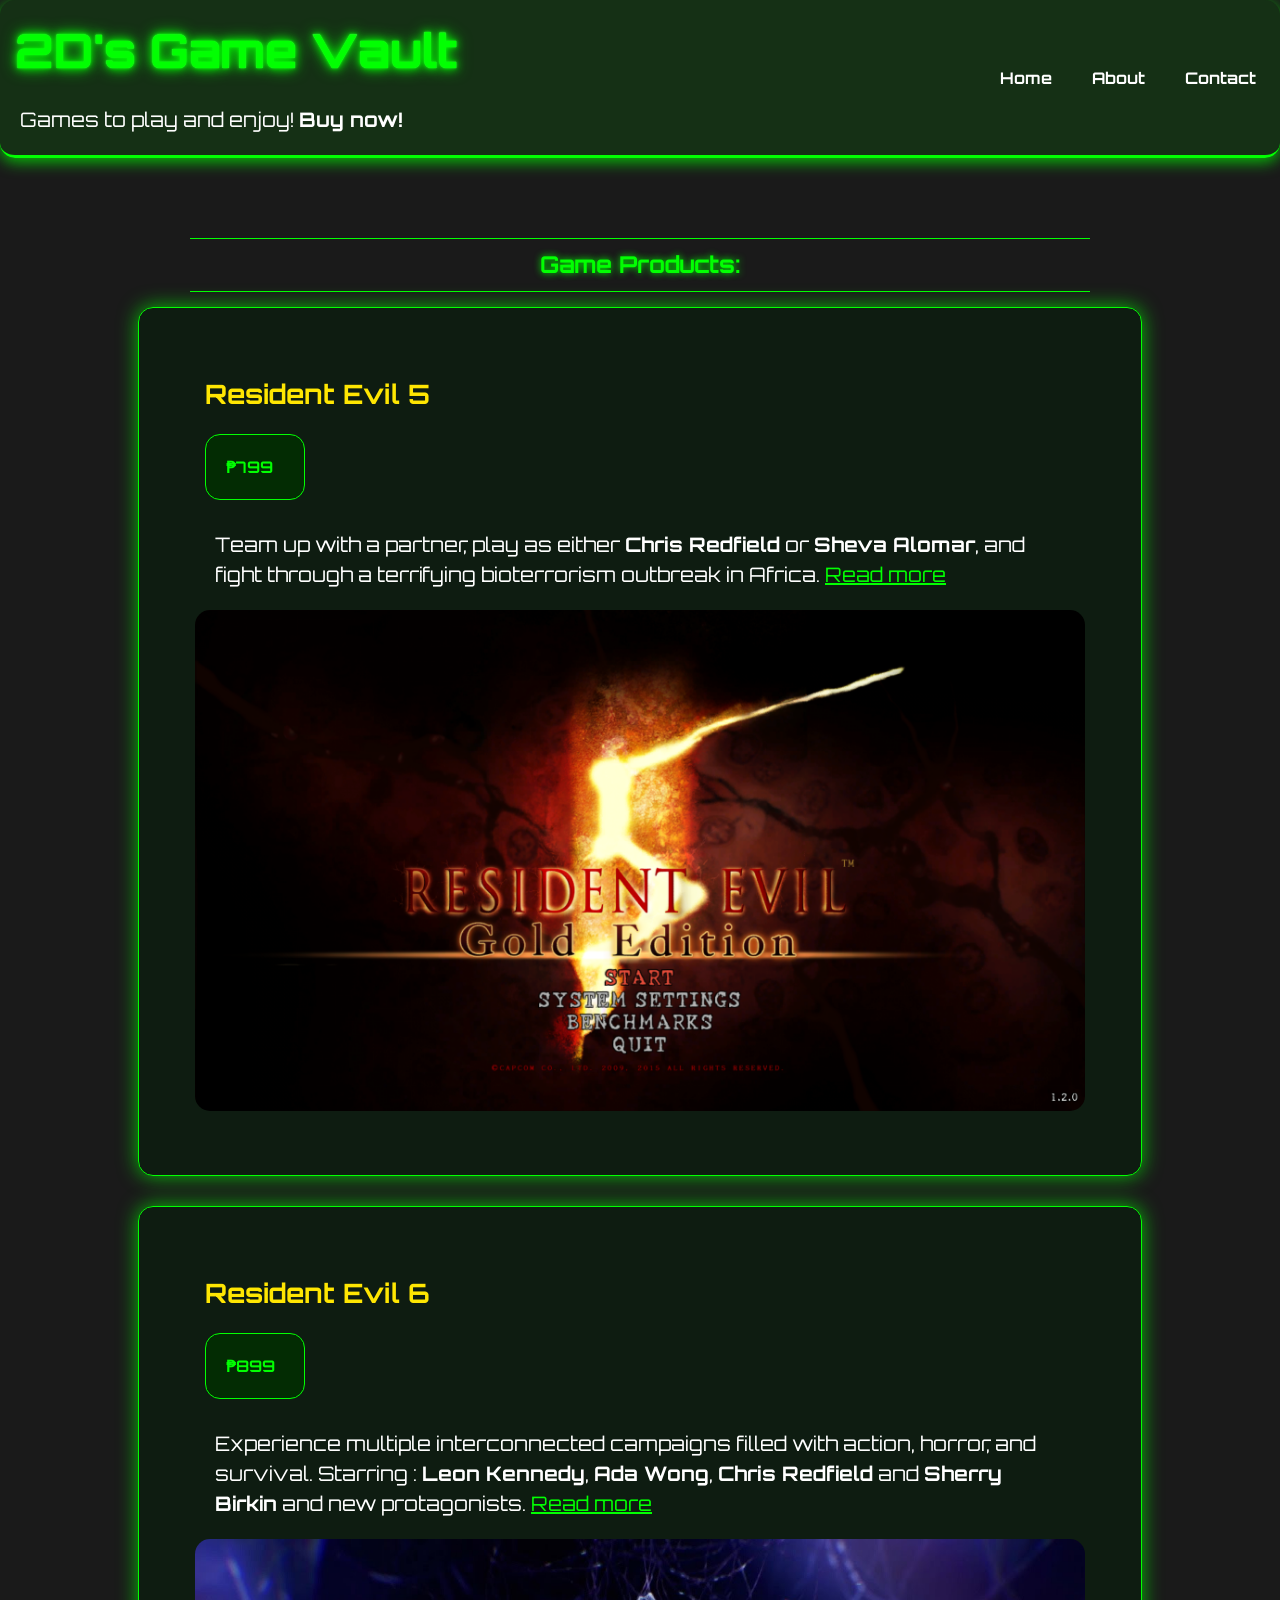
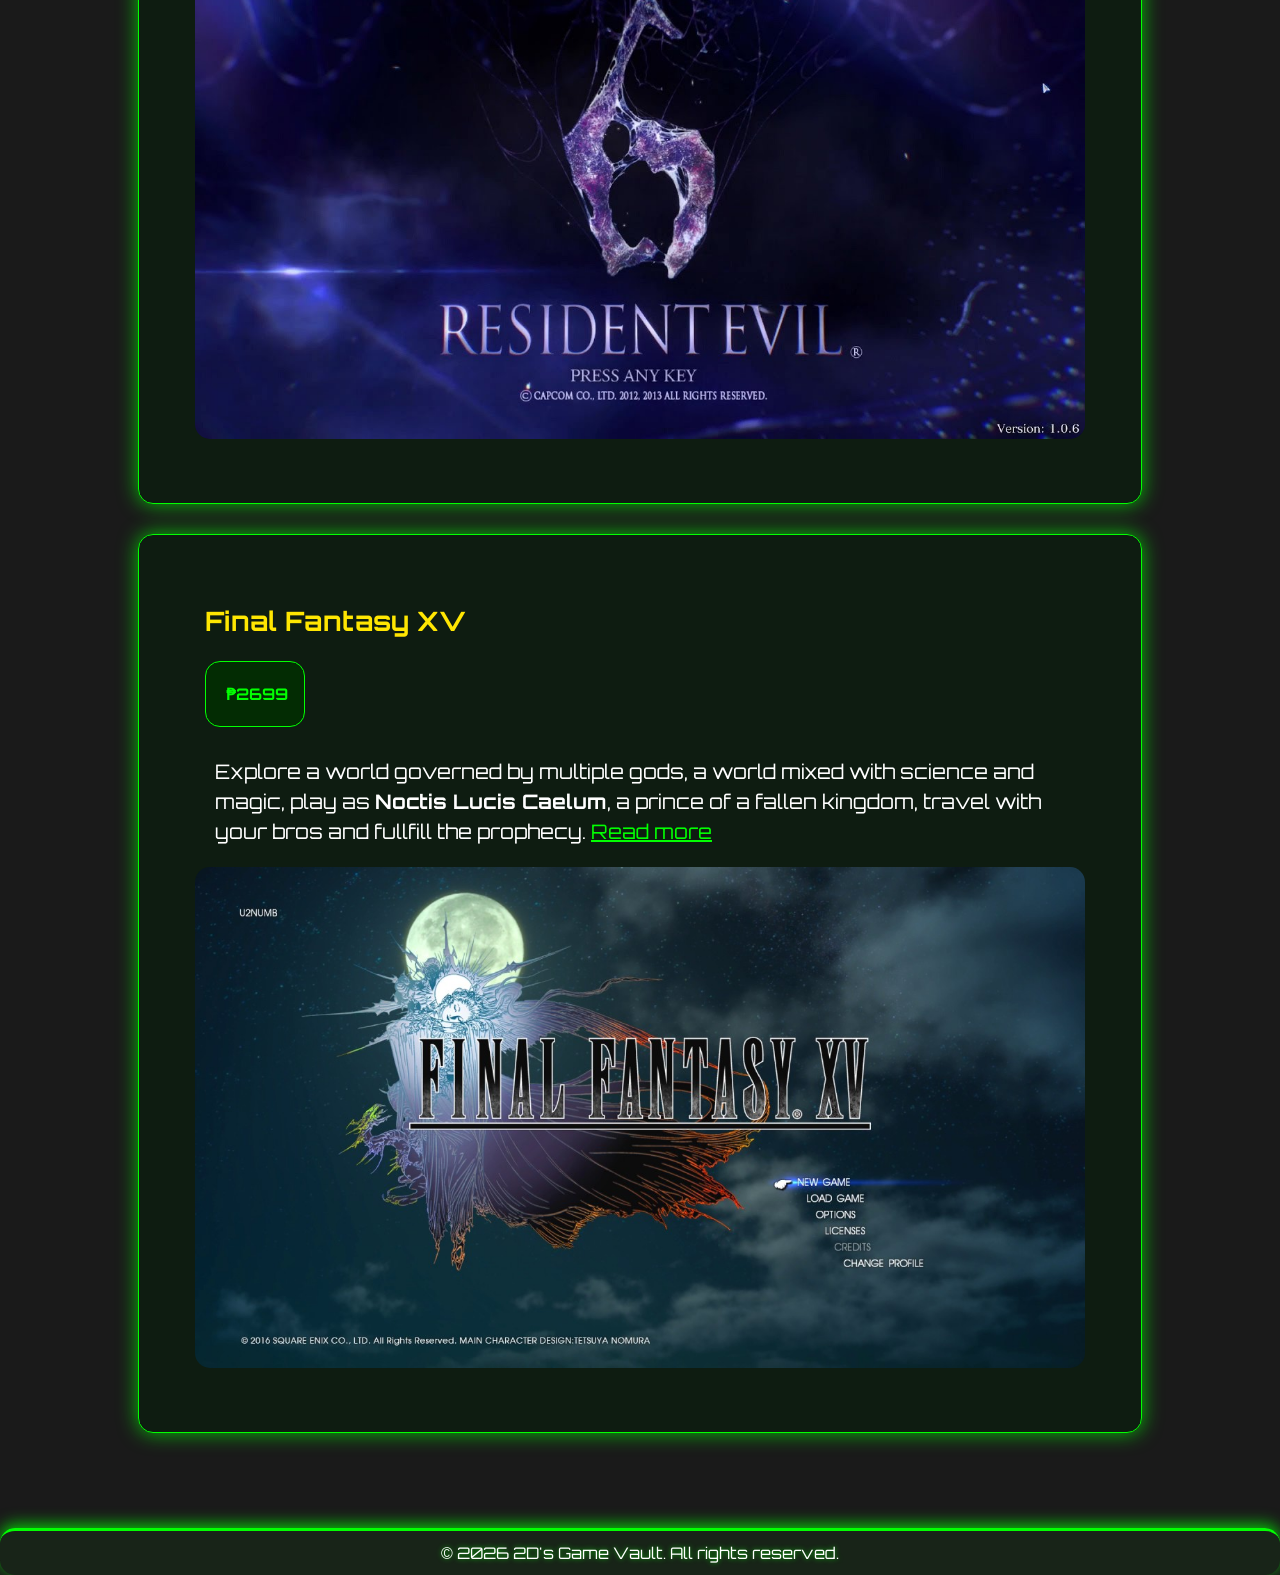
==== index.html @ e500a2a7 "compressed all css rules into 1 css file" ====
<!DOCTYPE html>
<html lang="en">
<head>
    <meta charset="UTF-8">
    <meta name="viewport" content="width=device-width, initial-scale=1.0">
    <title>2D's Game Vault</title>
    <link rel="preconnect" href="https://fonts.googleapis.com">
    <link rel="preconnect" href="https://fonts.gstatic.com" crossorigin>
    <link href="https://fonts.googleapis.com/css2?family=Orbitron:wght@400..900&display=swap" rel="stylesheet">
    <link rel="stylesheet" href="Styles/style.css">
    <link rel="icon" type="image/x-icon" href="Images/Logo.png">

</head>
<body>
    <header>
   <div class="shop-tagline">  <h1>2D's Game Vault</h1>
<p class="description">Games to play and enjoy! <b>Buy now!</b></p>
</div>
    <nav>
    <ul>
    <li><a href="#">Home</a></li>
    <li><a href="about.html">About</a></li>
    <li><a href="contact.html">Contact</a></li>
  </ul>
 </nav>

</header>


<!-- this is the start of  Add Your Shop's Products updates, like the codes added, 
 well nakikita naman sa source control history so ye-->
 
<main>
<h2 style="color: var(--brand-colour)">Game Products:</h2>

<article>
    <h3>Resident Evil 5</h3>
    <p class="prices">₱799</p>
    <p class="description">Team up with a partner, play as either <b>Chris Redfield</b> or <b>Sheva Alomar</b>, and fight through a terrifying bioterrorism outbreak in Africa.    <a href="Products/re5Game.html">Read more</a></p>

    <img src="Images/RE5.png" alt="Resident Evil 5 main menu">
</article>

<article>
    <h3>Resident Evil 6</h3>
    <p class="prices">₱899</p>
    <p class="description">Experience multiple interconnected campaigns filled with action, horror, and survival. Starring : <b>Leon Kennedy</b>, <b>Ada Wong</b>, <b>Chris Redfield</b> and <b>Sherry Birkin</b> and new protagonists.    <a href="Products/re6Game.html">Read more</a></p>

    <img src="Images/RE6.jpg" alt="Resident Evil 6 main menu">
</article>

<article>
    <h3>Final Fantasy XV</h3>
    <p class="prices">₱2699</p>
    <p class="description">Explore a world governed by multiple gods, a world mixed with science and magic, play as <b>Noctis Lucis Caelum</b>, a prince of a fallen kingdom, travel with your bros and fullfill the prophecy.    <a href="Products/FFXVGame.html">Read more</a></p>

    <img src="Images/FFXV.jpg" alt="Final Fantasy XV main menu">
</article>
</main>

<footer>
    <p>&copy; 2026 2D's Game Vault. All rights reserved.</p>
</footer>

</body>
</html>
---- Styles/style.css ----
* {
    box-sizing: border-box;
    margin: 0;
    padding: 0;
    scroll-behavior: smooth;
    scrollbar-width: thin;
}

:root {
    --brand-colour: #02ff02;
    --dark-ink: #101010;
    --muted-grey: #8c8c8c;
    --light-background: #1a1a1a;
    --surface: #333333;
    --soft-brand: #b6ff6a;
    --white: #ffffff;
}

body {
    min-height: 100vh;
    background-color: var(--light-background);
    color: var(--white);
    font-family: 'Orbitron', sans-serif;
    line-height: 1.5;
}

header {
    position: sticky;
    top: 0;
    z-index: 10;
    display: flex;
    align-items: center;
    justify-content: space-between;
    gap: 1rem;
    background-color: #08810838;
    border-bottom: 3px solid var(--brand-colour);
    border-radius: 15px;
    box-shadow: 0 4px 15px #02ff02b9;
}

nav {
    flex: 1;
    width: 100%;
    text-align: right;
}

nav ul {
    display: flex;
    justify-content: flex-end;
    gap: clamp(1rem, 4vw, 2.5rem);
    padding: 30px 24px;
    list-style: none;
}

nav a {
    color: var(--white);
    font-size: clamp(0.8rem, 1.7vw, 1rem);
    font-weight: bold;
    text-decoration: none;
    border-bottom: 2px solid transparent;
}

nav a:hover {
    color: var(--brand-colour);
    border-bottom-color: var(--brand-colour);
    transition: all 0.3s ease-in-out;
}

.shop-tagline {
    flex: 1;
}

.shop-tagline h1 {
    position: relative;
    padding-top: 15px;
    padding-left: 15px;
    color: var(--brand-colour);
    font-size: 35pt;
    text-shadow: 0 0 3px var(--brand-colour), 0 0 8px var(--brand-colour), 0 0 16px var(--brand-colour), 0 0 1px var(--white);
    animation: neon-flicker 4s infinite;
}

.shop-tagline h1::before,
.shop-tagline h1::after {
    position: absolute;
    inset: 15px 0 0 15px;
    content: "2D's Game Vault";
    pointer-events: none;
    opacity: 0;
}

.shop-tagline h1::before { color: var(--soft-brand); animation: glitch-lime 4s infinite steps(1); }
.shop-tagline h1::after { color: #005c31; animation: glitch-emerald 4s infinite steps(1); }
@keyframes neon-flicker {
    0%, 18%, 22%, 63%, 65%, 72%, 100% { opacity: 1; }
    20%, 64%, 71% { opacity: 0.86; }
}
@keyframes glitch-lime {
    0%, 88%, 92%, 100% { opacity: 0; transform: translate(0); clip-path: inset(0 0 100% 0); }
    89% { opacity: 0.45; transform: translate(-3px, 1px); clip-path: inset(20% 0 55% 0); }
    91% { opacity: 0.45; transform: translate(3px, -1px); clip-path: inset(65% 0 15% 0); }
}
@keyframes glitch-emerald {
    0%, 89%, 93%, 100% { opacity: 0; transform: translate(0); clip-path: inset(0 0 100% 0); }
    90% { opacity: 0.45; transform: translate(3px, -1px); clip-path: inset(45% 0 35% 0); }
    92% { opacity: 0.45; transform: translate(-2px, 1px); clip-path: inset(10% 0 70% 0); }
}
@media (prefers-reduced-motion: reduce) {
    .shop-tagline h1, .shop-tagline h1::before, .shop-tagline h1::after { animation: none; }
}
nav {
    flex: 1;
    width: 100%;
    text-align: right;
}

@media (max-width: 700px) {
    header {
        flex-direction: column;
        gap: 0.25rem;
        padding-top: 0.5rem;
    }
    .shop-tagline,
    nav {
        width: 100%;
        text-align: center;
    }
    .shop-tagline h1 {
        padding: 0.35rem 0.75rem 0;
        font-size: clamp(1.7rem, 9vw, 2.2rem);
        line-height: 1.15;
    }
    .description {
        padding: 0.5rem 0.75rem;
        font-size: clamp(0.8rem, 4vw, 1rem);
        line-height: 1.4;
    }
    nav ul {
        justify-content: center;
        gap: clamp(1rem, 8vw, 2rem);
        padding: 0.75rem 0.5rem 1rem;
    }
    nav a {
        font-size: clamp(0.75rem, 3.5vw, 0.95rem);
    }
}


main {
    width: 100%;
    margin-top: 20px;
    margin-bottom: 20px;
    display: flex;
    flex-direction: column;
    align-items: center;
    justify-content: center;
}

article {
    width: 95%;
    margin: 15px;
    padding: 15px;
    background-color: var(--surface);
    border: 1px solid var(--brand-colour);
    border-radius: 15px;
}

article p,
article h3 {
    padding: 10px;
}

main:has(> section:only-child) {
    height: 100%;
    margin-top: 40px;
    margin-bottom: 60px;
    text-align: center;
}

main:has(> section:only-child) > section {
    display: flex;
    width: 100%;
    flex-direction: column;
    align-items: center;
}

main > section:only-child img {
    position: relative;
    border-top: 1px solid var(--white);
    border-bottom: 1px solid var(--white);
    border-radius: 0;
    box-shadow: 0 0 15px #fffefe;
}

main > section:only-child h2 {
    width: 100%;
    padding: 0;
    border: 0;
    color: inherit;
    font-size: 1.5em;
    line-height: normal;
    text-align: center;
    text-shadow: none;
}

main:has(> article) {
    width: min(100%, 1100px);
    margin: 0 auto;
    padding: clamp(2rem, 7vw, 5rem) clamp(1rem, 5vw, 3rem);
    font-size: 15pt;
}

main > article {
    width: 100%;
    padding: clamp(1.25rem, 5vw, 3.5rem);
    font-size: 15pt;
    border-radius: 15px;
    background-color: #001f0775;
    box-shadow: 0 0 20px #02ff02b9;
}

main > article fieldset {
    min-width: 0;
    padding: clamp(1rem, 3vw, 2rem);
    border: 1px solid var(--brand-colour);
    border-radius: 8px;
}

main > article legend {
    padding: 0 0.75rem;
    color: var(--brand-colour);
    font-size: clamp(1rem, 2.5vw, 1.25rem);
}

main > article label {
    display: block;
    margin: 0.75rem 0 0.35rem;
    font-size: clamp(0.8rem, 2vw, 1rem);
}

h2 {
    padding-top: 15px;
    padding-top: 15px;
    font-size: 25pt;
    text-align: left;
}

h3 {
    padding-left: 15px;
    color: #ffe602;
    font-size: 20pt;
}

.description {
    padding: 20px;
    font-size: 15pt;
}

.prices {
    width: 100px;
    margin: 10px;
    padding: 20px;
    color: var(--brand-colour);
    background-color: #032c03;
    border: 1px solid var(--brand-colour);
    border-radius: 15px;
    font-size: 12pt;
    font-weight: bold;
}

.prices:hover {
    color: var(--dark-ink);
    background-color: var(--brand-colour);
    cursor: pointer;
}

img {
    width: 100%;
    height: auto;
    border-radius: 15px;
}

footer {
    padding: 10px;
    color: var(--white);
    background-color: #08810817;
    text-align: center;
    border-radius: 15px;
    border-top: 3px solid var(--brand-colour);
    box-shadow: 0 -4px 15px #02ff02b9;
    text-shadow: 0 0 5px #02ff02ab;
    font-size: 12pt;
}

main a { color: var(--brand-colour); }

section {
    margin-top: 20px;
    margin-bottom: 20px;
    text-align: center;
}

main > h1,
.game-description,
main h2,
main table,
.order-enquiry {
    width: min(92%, 900px);
}

main > h1 {
    margin: 0.75rem 0 1rem;
    padding: 0.7rem 1.25rem;
    background: linear-gradient(90deg, #075807, #0d210d 55%, #075807);
    border: 1px solid var(--brand-colour);
    border-radius: 8px;
    color: var(--white);
    font-size: clamp(1.35rem, 4vw, 2.25rem);
    line-height: 1.2;
    letter-spacing: 0.04em;
    text-align: center;
    text-shadow: 0 0 8px var(--brand-colour);
    box-shadow: 0 0 14px #02ff0259;
}

.game-description {
    max-width: 820px;
    margin-bottom: 1.25rem;
    padding: 1.25rem 1.5rem;
    background-color: #0b260bd9;
    border-right: 3px solid var(--brand-colour);
    border-left: 3px solid var(--brand-colour);
    border-radius: 6px;
    color: #f2fff2;
    font-size: clamp(0.9rem, 1.6vw, 1.05rem);
    line-height: 1.7;
    text-align: left;
    text-shadow: 0 1px 2px var(--dark-ink);
    box-shadow: 0 0 18px #02ff0233;
}

main h2 {
    max-width: 900px;
    padding: 0.65rem 1rem;
    border-top: 1px solid var(--brand-colour);
    border-bottom: 1px solid var(--brand-colour);
    color: var(--white);
    font-size: clamp(1rem, 2.5vw, 1.45rem);
    line-height: 1.35;
    text-align: center;
    text-shadow: 0 0 7px var(--brand-colour);
}

main table {
    max-width: 900px;
    table-layout: fixed;
    border-collapse: collapse;
    font-size: clamp(0.72rem, 1.45vw, 0.95rem);
}

main th,
main td {
    width: 41%;
    padding: clamp(0.65rem, 2vw, 1.15rem);
    border: 1px solid #021d02;
    overflow-wrap: anywhere;
    vertical-align: top;
}

main th:first-child,
main td:first-child { width: 18%; }
main th { background-color: #0a710ad5; text-align: center; text-shadow: 0 0 5px var(--brand-colour); }
main td { background-color: #094609ae; }

.order-enquiry {
    max-width: 900px;
    margin-top: 1.5rem;
    padding: 1rem 1.25rem 1.5rem;
    background: linear-gradient(135deg, #0b260b, #061106 70%);
    border: 1px solid var(--brand-colour);
    border-radius: 8px;
    box-shadow: 0 0 18px #02ff0233, inset 0 0 24px #02ff0214;
}

.order-enquiry h2 { width: 100%; margin-bottom: 1rem; }
.order-enquiry form { display: grid; gap: 1rem; }
.form-field { display: grid; gap: 0.4rem; }
.form-field > label,
.order-enquiry legend { color: var(--soft-brand); font-weight: bold; text-shadow: 0 0 5px var(--brand-colour); }
.order-enquiry input[type="number"],
.order-enquiry input[type="email"] {
    width: 100%;
    padding: 0.75rem;
    background-color: #071407;
    border: 1px solid #0a710a;
    border-radius: 4px;
    color: var(--white);
    font: inherit;
}

.order-enquiry input[type="number"]:focus,
.order-enquiry input[type="email"]:focus { border-color: var(--brand-colour); box-shadow: 0 0 10px #02ff0266; }
.order-enquiry fieldset { display: grid; gap: 0.65rem; padding: 0.85rem 1rem 1rem; background-color: #07140780; border: 1px solid #0a710a; }
.order-enquiry legend { padding: 0 0.35rem; }
.order-enquiry fieldset label { display: flex; align-items: center; gap: 0.55rem; cursor: pointer; }
.order-enquiry fieldset.is-disabled { background-color: #111111; border-color: #555555; }
.order-enquiry fieldset.is-disabled legend,
.order-enquiry fieldset.is-disabled label { color: #777777; text-shadow: none; cursor: not-allowed; }
.order-enquiry input[type="radio"],
.order-enquiry input[type="checkbox"] { accent-color: var(--brand-colour); }
.order-enquiry button,
button[type="submit"] { padding: 0.75rem 1.1rem; background-color: #0a710a; border: 1px solid var(--brand-colour); border-radius: 4px; color: var(--white); font: inherit; font-weight: bold; cursor: pointer; }
.order-enquiry button { justify-self: start; text-shadow: 0 0 4px var(--dark-ink); box-shadow: 0 0 10px #02ff024d; }
button[type="submit"] { margin-top: 1.25rem; background-color: #05c005; border: none; }
.order-enquiry button:hover,
.order-enquiry button:focus-visible,
button[type="submit"]:hover { background-color: var(--brand-colour); color: var(--dark-ink); text-shadow: none; }

input[type="text"],
input[type="email"],
select,
textarea { width: 100%; padding: 0.8rem; margin-bottom: 0.5rem; background-color: var(--dark-ink); border: 1px solid var(--muted-grey); border-radius: 4px; color: var(--white); font: inherit; resize: vertical; }
textarea { min-height: 9rem; }
input[type="text"]:focus,
input[type="email"]:focus,
select:focus,
textarea:focus { outline: 2px solid var(--brand-colour); outline-offset: 2px; border-color: var(--brand-colour); }

@media (max-width: 700px) {
    header { flex-direction: column; gap: 0.25rem; padding-top: 0.5rem; }
    .shop-tagline, nav { width: 100%; text-align: center; }
    .shop-tagline h1 { padding: 0.35rem 0.75rem 0; font-size: clamp(1.7rem, 9vw, 2.2rem); line-height: 1.15; }
    .description { padding: 0.5rem 0.75rem; font-size: clamp(0.8rem, 4vw, 1rem); line-height: 1.4; }
    nav ul { justify-content: center; gap: clamp(1rem, 8vw, 2rem); padding: 0.75rem 0.5rem 1rem; }
    nav a { font-size: clamp(0.75rem, 3.5vw, 0.95rem); }
    .game-description { padding: 1rem; font-size: 0.82rem; line-height: 1.65; }
    main table { font-size: 0.68rem; line-height: 1.4; }
    main th, main td { padding: 0.55rem 0.4rem; }
    article { border-radius: 10px; }
    main > article { border-radius: 10px; }
    footer { font-size: 0.75rem; }
}

@media (prefers-reduced-motion: reduce) {
    .shop-tagline h1,
    .shop-tagline h1::before,
    .shop-tagline h1::after { animation: none; }
}
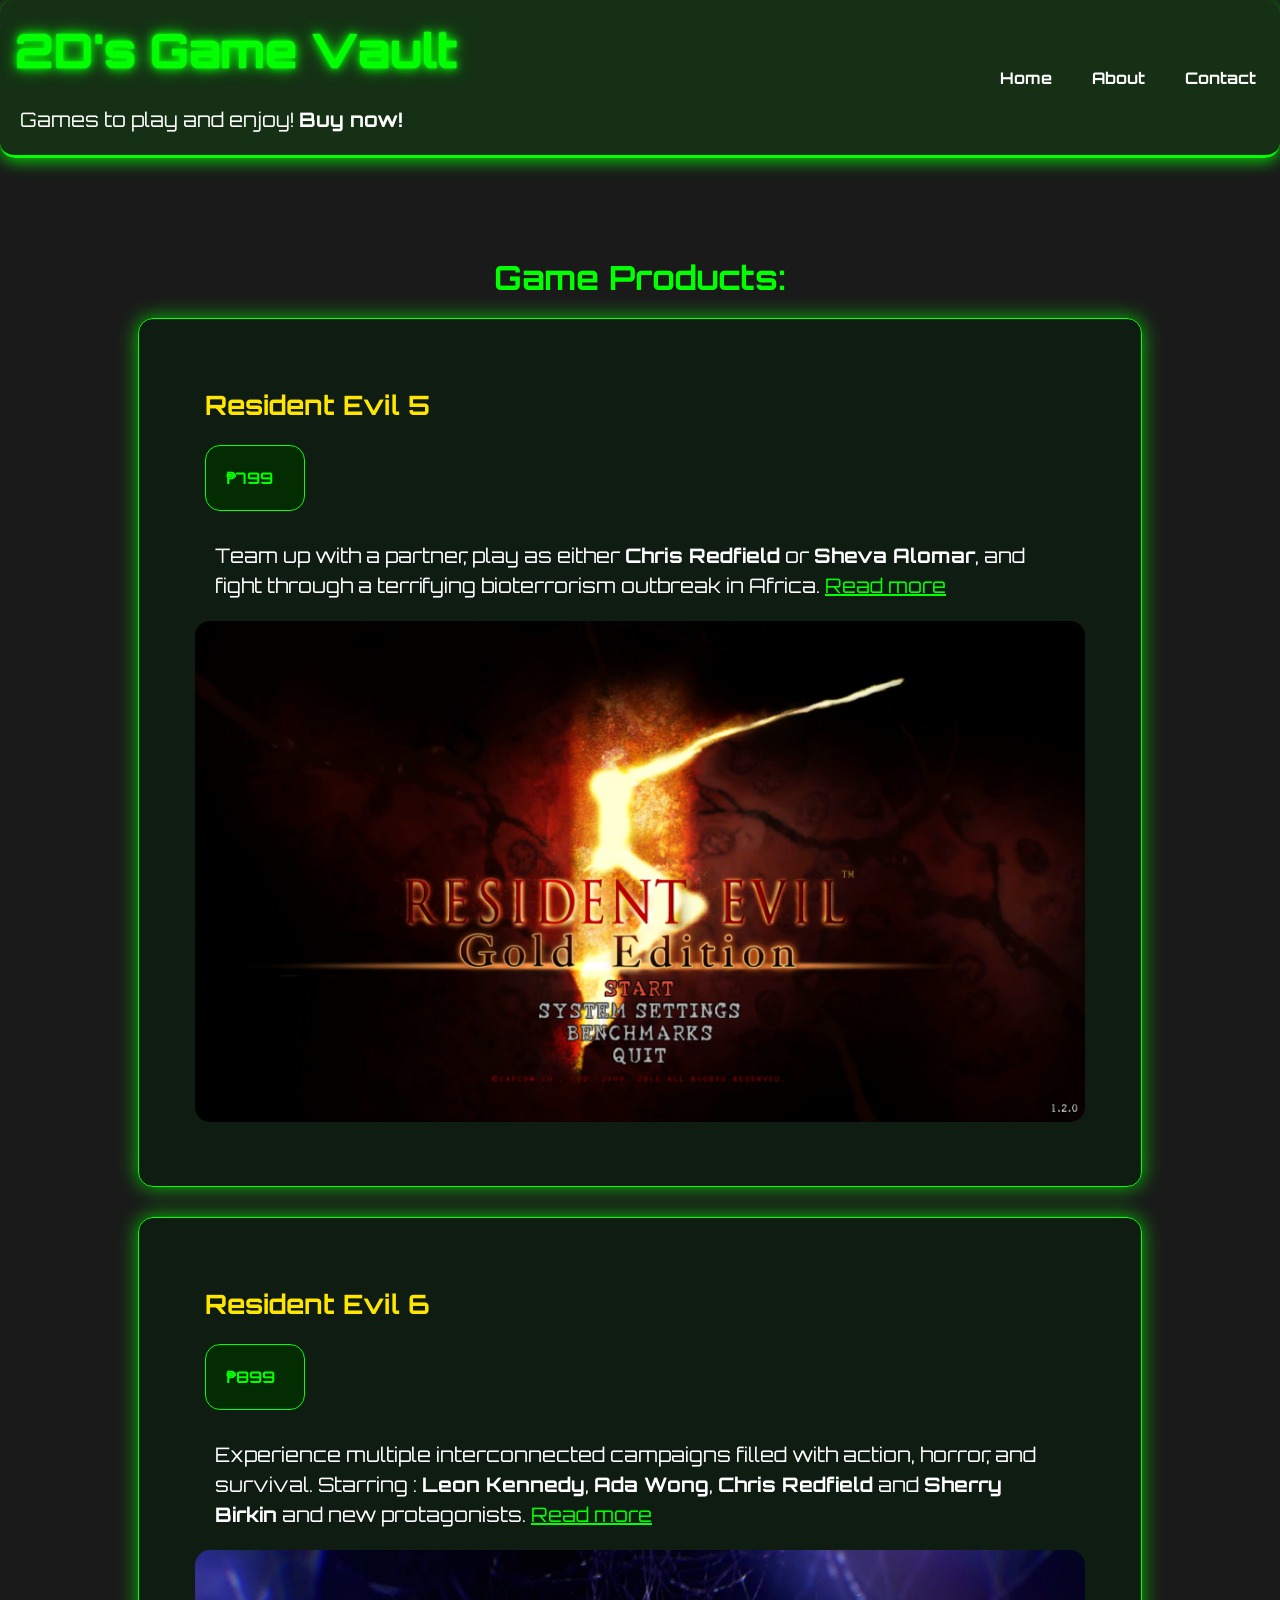
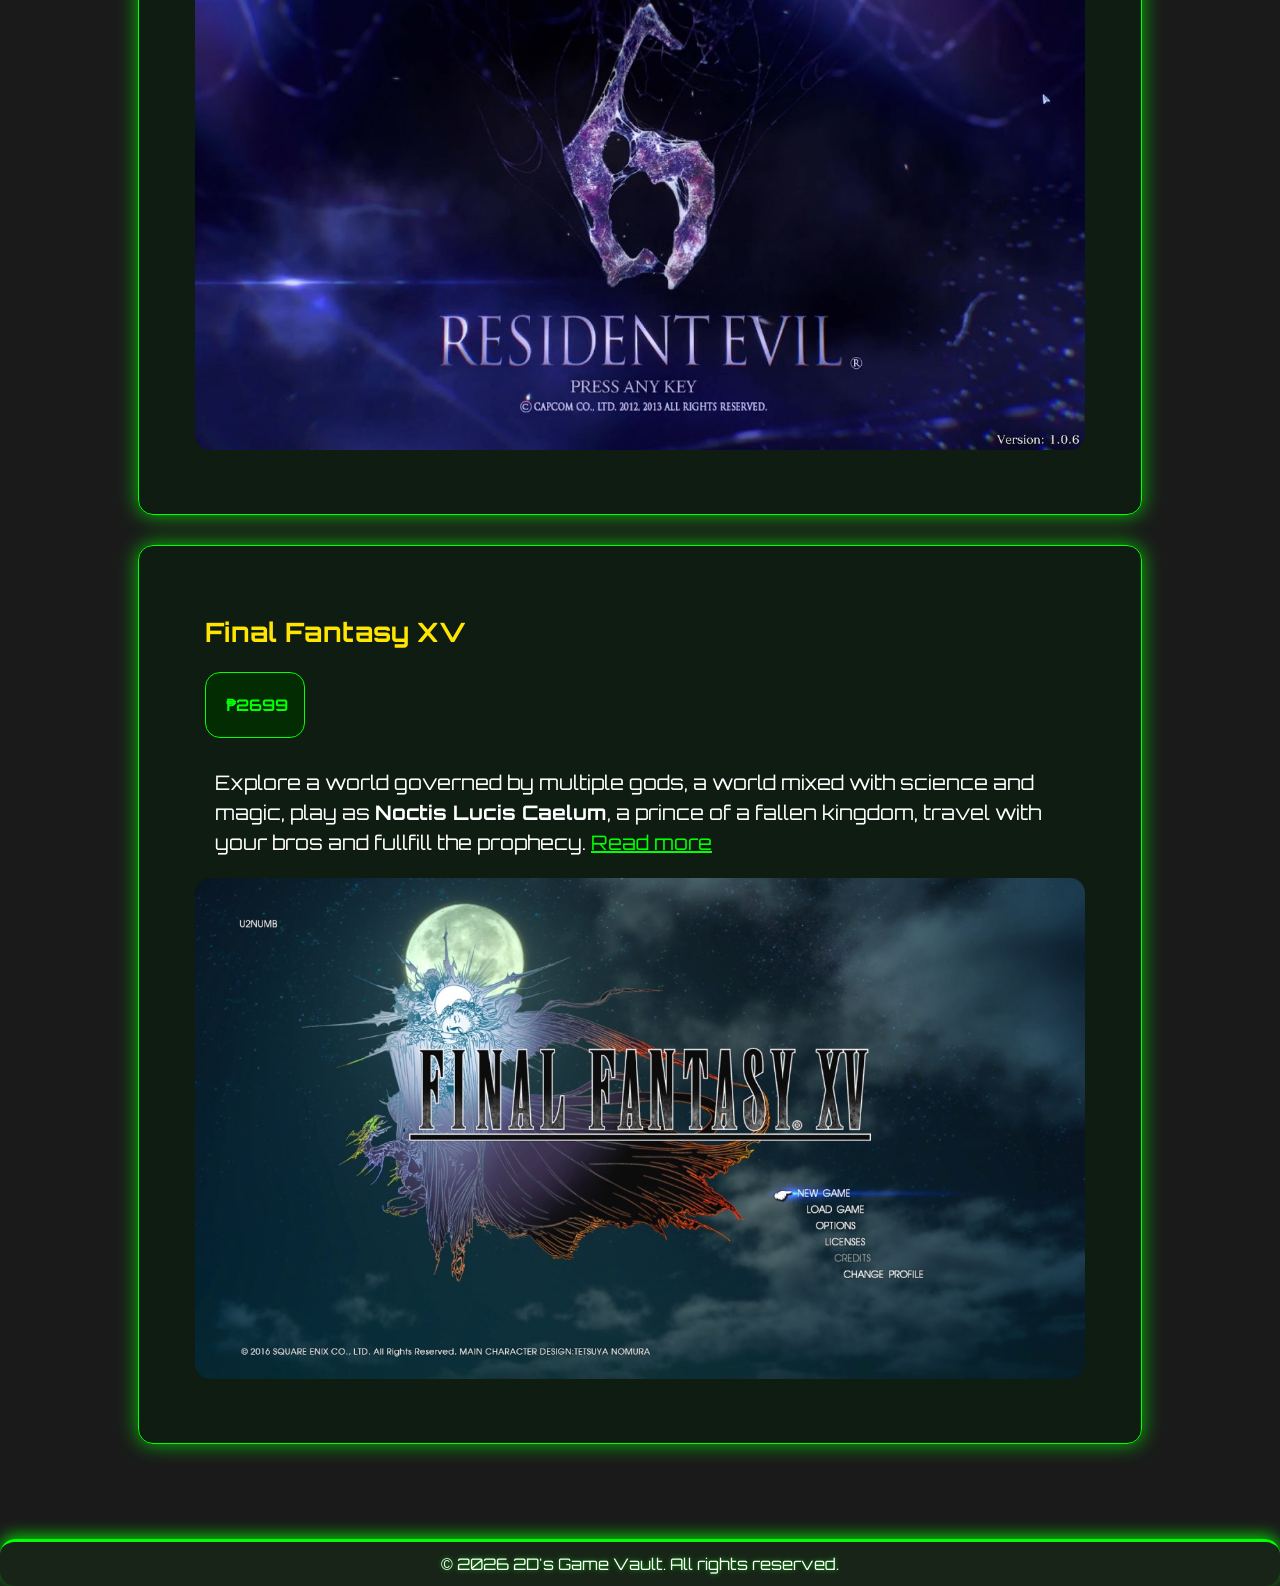
==== commit 3cc1860a: "Split one CSS into 4 parts It was getting hard to maintain it by using only 1  .css file because it " ====
--- a/index.html
+++ b/index.html
@@ -7,7 +7,9 @@
     <link rel="preconnect" href="https://fonts.googleapis.com">
     <link rel="preconnect" href="https://fonts.gstatic.com" crossorigin>
     <link href="https://fonts.googleapis.com/css2?family=Orbitron:wght@400..900&display=swap" rel="stylesheet">
-    <link rel="stylesheet" href="Styles/style.css">
+    <link rel="stylesheet" href="Styles/base.css">
+    <link rel="stylesheet" href="Styles/layout.css">
+    <link rel="stylesheet" href="Styles/components.css">
     <link rel="icon" type="image/x-icon" href="Images/Logo.png">
 
 </head>
--- a/Styles/base.css
+++ b/Styles/base.css
@@ -0,0 +1,31 @@
+* {
+    box-sizing: border-box;
+    margin: 0;
+    padding: 0;
+    scroll-behavior: smooth;
+    scrollbar-width: thin;
+}
+
+:root {
+    --brand-colour: #02ff02;
+    --dark-ink: #101010;
+    --muted-grey: #8c8c8c;
+    --light-background: #1a1a1a;
+    --surface: #333333;
+    --soft-brand: #b6ff6a;
+    --white: #ffffff;
+}
+
+body {
+    min-height: 100vh;
+    background-color: var(--light-background);
+    color: var(--white);
+    font-family: 'Orbitron', sans-serif;
+    line-height: 1.5;
+}
+
+img {
+    width: 100%;
+    height: auto;
+    border-radius: 15px;
+}
--- a/Styles/layout.css
+++ b/Styles/layout.css
@@ -0,0 +1,126 @@
+header {
+    position: sticky;
+    top: 0;
+    z-index: 10;
+    display: flex;
+    align-items: center;
+    justify-content: space-between;
+    gap: 1rem;
+    background-color: #08810838;
+    border-bottom: 3px solid var(--brand-colour);
+    border-radius: 15px;
+    box-shadow: 0 4px 15px #02ff02b9;
+}
+
+nav {
+    flex: 1;
+    width: 100%;
+    text-align: right;
+}
+
+nav ul {
+    display: flex;
+    justify-content: flex-end;
+    gap: clamp(1rem, 4vw, 2.5rem);
+    padding: 30px 24px;
+    list-style: none;
+}
+
+nav a {
+    color: var(--white);
+    font-size: clamp(0.8rem, 1.7vw, 1rem);
+    font-weight: bold;
+    text-decoration: none;
+    border-bottom: 2px solid transparent;
+}
+
+nav a:hover {
+    color: var(--brand-colour);
+    border-bottom-color: var(--brand-colour);
+    transition: all 0.3s ease-in-out;
+}
+
+.shop-tagline { flex: 1; }
+
+.shop-tagline h1 {
+    position: relative;
+    padding-top: 15px;
+    padding-left: 15px;
+    color: var(--brand-colour);
+    font-size: 35pt;
+    text-shadow: 0 0 3px var(--brand-colour), 0 0 8px var(--brand-colour), 0 0 16px var(--brand-colour), 0 0 1px var(--white);
+    animation: neon-flicker 4s infinite;
+}
+
+.shop-tagline h1::before,
+.shop-tagline h1::after {
+    position: absolute;
+    inset: 15px 0 0 15px;
+    content: "2D's Game Vault";
+    pointer-events: none;
+    opacity: 0;
+}
+
+.shop-tagline h1::before { color: var(--soft-brand); animation: glitch-lime 4s infinite steps(1); }
+.shop-tagline h1::after { color: #005c31; animation: glitch-emerald 4s infinite steps(1); }
+
+@keyframes neon-flicker {
+    0%, 18%, 22%, 63%, 65%, 72%, 100% { opacity: 1; }
+    20%, 64%, 71% { opacity: 0.86; }
+}
+
+@keyframes glitch-lime {
+    0%, 88%, 92%, 100% { opacity: 0; transform: translate(0); clip-path: inset(0 0 100% 0); }
+    89% { opacity: 0.45; transform: translate(-3px, 1px); clip-path: inset(20% 0 55% 0); }
+    91% { opacity: 0.45; transform: translate(3px, -1px); clip-path: inset(65% 0 15% 0); }
+}
+
+@keyframes glitch-emerald {
+    0%, 89%, 93%, 100% { opacity: 0; transform: translate(0); clip-path: inset(0 0 100% 0); }
+    90% { opacity: 0.45; transform: translate(3px, -1px); clip-path: inset(45% 0 35% 0); }
+    92% { opacity: 0.45; transform: translate(-2px, 1px); clip-path: inset(10% 0 70% 0); }
+}
+
+main {
+    width: 100%;
+    margin-top: 20px;
+    margin-bottom: 20px;
+    display: flex;
+    flex-direction: column;
+    align-items: center;
+    justify-content: center;
+}
+
+section {
+    margin-top: 20px;
+    margin-bottom: 20px;
+    text-align: center;
+}
+
+footer {
+    padding: 10px;
+    color: var(--white);
+    background-color: #08810817;
+    text-align: center;
+    border-radius: 15px;
+    border-top: 3px solid var(--brand-colour);
+    box-shadow: 0 -4px 15px #02ff02b9;
+    text-shadow: 0 0 5px #02ff02ab;
+    font-size: 12pt;
+}
+
+@media (max-width: 700px) {
+    header { flex-direction: column; gap: 0.25rem; padding-top: 0.5rem; }
+    .shop-tagline, nav { width: 100%; text-align: center; }
+    .shop-tagline h1 { padding: 0.35rem 0.75rem 0; font-size: clamp(1.7rem, 9vw, 2.2rem); line-height: 1.15; }
+    .description { padding: 0.5rem 0.75rem; font-size: clamp(0.8rem, 4vw, 1rem); line-height: 1.4; }
+    nav ul { justify-content: center; gap: clamp(1rem, 8vw, 2rem); padding: 0.75rem 0.5rem 1rem; }
+    nav a { font-size: clamp(0.75rem, 3.5vw, 0.95rem); }
+    footer { font-size: 0.75rem; }
+}
+
+@media (prefers-reduced-motion: reduce) {
+    .shop-tagline h1,
+    .shop-tagline h1::before,
+    .shop-tagline h1::after { animation: none; }
+}
--- a/Styles/components.css
+++ b/Styles/components.css
@@ -0,0 +1,142 @@
+article {
+    width: 95%;
+    margin: 15px;
+    padding: 15px;
+    background-color: var(--surface);
+    border: 1px solid var(--brand-colour);
+    border-radius: 15px;
+}
+
+article p,
+article h3 { padding: 10px; }
+
+main:has(> section:only-child) {
+    height: 100%;
+    margin-top: 40px;
+    margin-bottom: 60px;
+    text-align: center;
+}
+
+main:has(> section:only-child) > section {
+    display: flex;
+    width: 100%;
+    flex-direction: column;
+    align-items: center;
+}
+
+main > section:only-child img {
+    position: relative;
+    border-top: 1px solid var(--white);
+    border-bottom: 1px solid var(--white);
+    border-radius: 0;
+    box-shadow: 0 0 15px #fffefe;
+}
+
+main > section:only-child h2 {
+    width: 100%;
+    padding: 0;
+    border: 0;
+    color: inherit;
+    font-size: 1.5em;
+    line-height: normal;
+    text-align: center;
+    text-shadow: none;
+}
+
+main:has(> article) {
+    width: min(100%, 1100px);
+    margin: 0 auto;
+    padding: clamp(2rem, 7vw, 5rem) clamp(1rem, 5vw, 3rem);
+    font-size: 15pt;
+}
+
+main > article {
+    width: 100%;
+    padding: clamp(1.25rem, 5vw, 3.5rem);
+    font-size: 15pt;
+    border-radius: 15px;
+    background-color: #001f0775;
+    box-shadow: 0 0 20px #02ff02b9;
+}
+
+main > article fieldset {
+    min-width: 0;
+    padding: clamp(1rem, 3vw, 2rem);
+    border: 1px solid var(--brand-colour);
+    border-radius: 8px;
+}
+
+main > article legend {
+    padding: 0 0.75rem;
+    color: var(--brand-colour);
+    font-size: clamp(1rem, 2.5vw, 1.25rem);
+}
+
+main > article label {
+    display: block;
+    margin: 0.75rem 0 0.35rem;
+    font-size: clamp(0.8rem, 2vw, 1rem);
+}
+
+h2 { padding-top: 15px; font-size: 25pt; text-align: left; }
+h3 { padding-left: 15px; color: #ffe602; font-size: 20pt; }
+.description { padding: 20px; font-size: 15pt; }
+
+.prices {
+    width: 100px;
+    margin: 10px;
+    padding: 20px;
+    color: var(--brand-colour);
+    background-color: #032c03;
+    border: 1px solid var(--brand-colour);
+    border-radius: 15px;
+    font-size: 12pt;
+    font-weight: bold;
+}
+
+.prices:hover { color: var(--dark-ink); background-color: var(--brand-colour); cursor: pointer; }
+main a { color: var(--brand-colour); }
+
+input[type="text"],
+input[type="email"],
+select,
+textarea {
+    width: 100%;
+    padding: 0.8rem;
+    margin-bottom: 0.5rem;
+    background-color: var(--dark-ink);
+    border: 1px solid var(--muted-grey);
+    border-radius: 4px;
+    color: var(--white);
+    font: inherit;
+    resize: vertical;
+}
+
+textarea { min-height: 9rem; }
+
+input[type="text"]:focus,
+input[type="email"]:focus,
+select:focus,
+textarea:focus {
+    outline: 2px solid var(--brand-colour);
+    outline-offset: 2px;
+    border-color: var(--brand-colour);
+}
+
+button[type="submit"] {
+    margin-top: 1.25rem;
+    padding: 0.75rem 1.1rem;
+    background-color: #05c005;
+    border: none;
+    border-radius: 4px;
+    color: var(--white);
+    font: inherit;
+    font-weight: bold;
+    cursor: pointer;
+}
+
+button[type="submit"]:hover { background-color: var(--brand-colour); color: var(--dark-ink); text-shadow: none; }
+
+@media (max-width: 700px) {
+    article, main > article { border-radius: 10px; }
+}
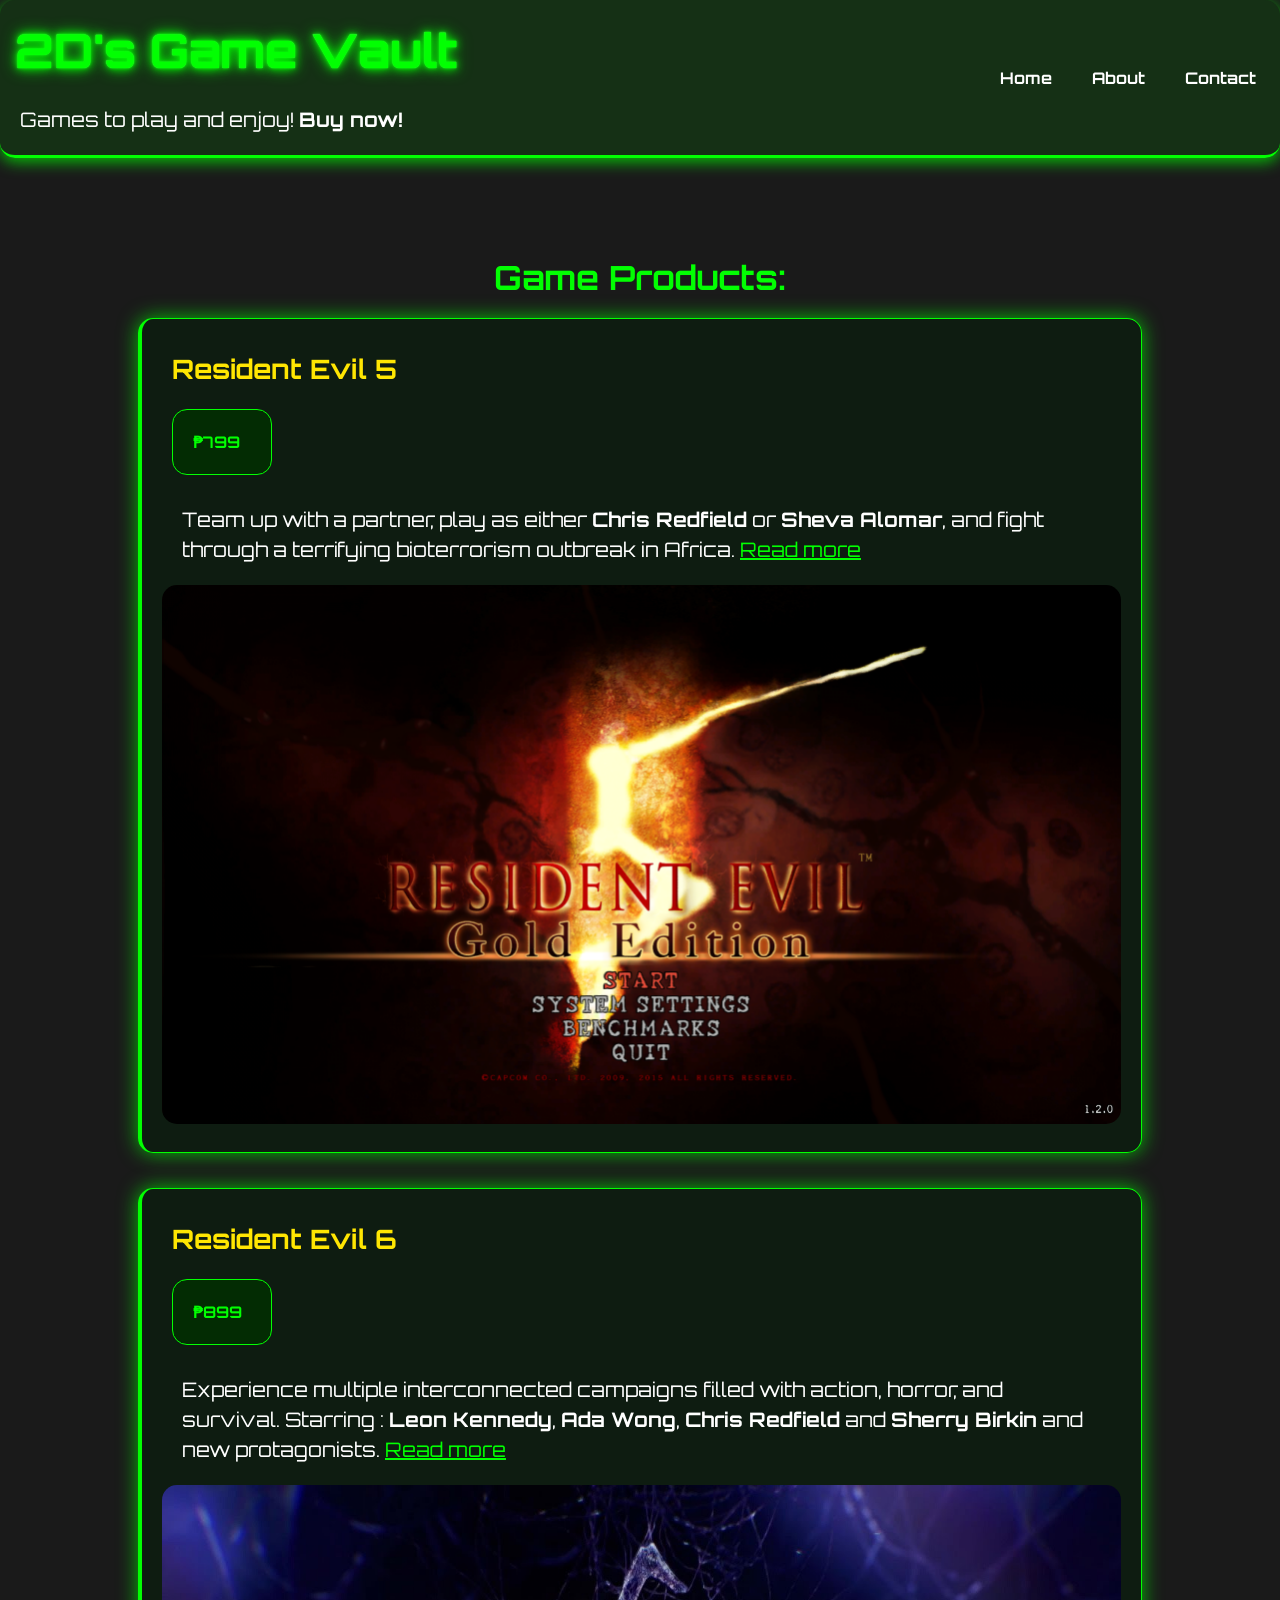
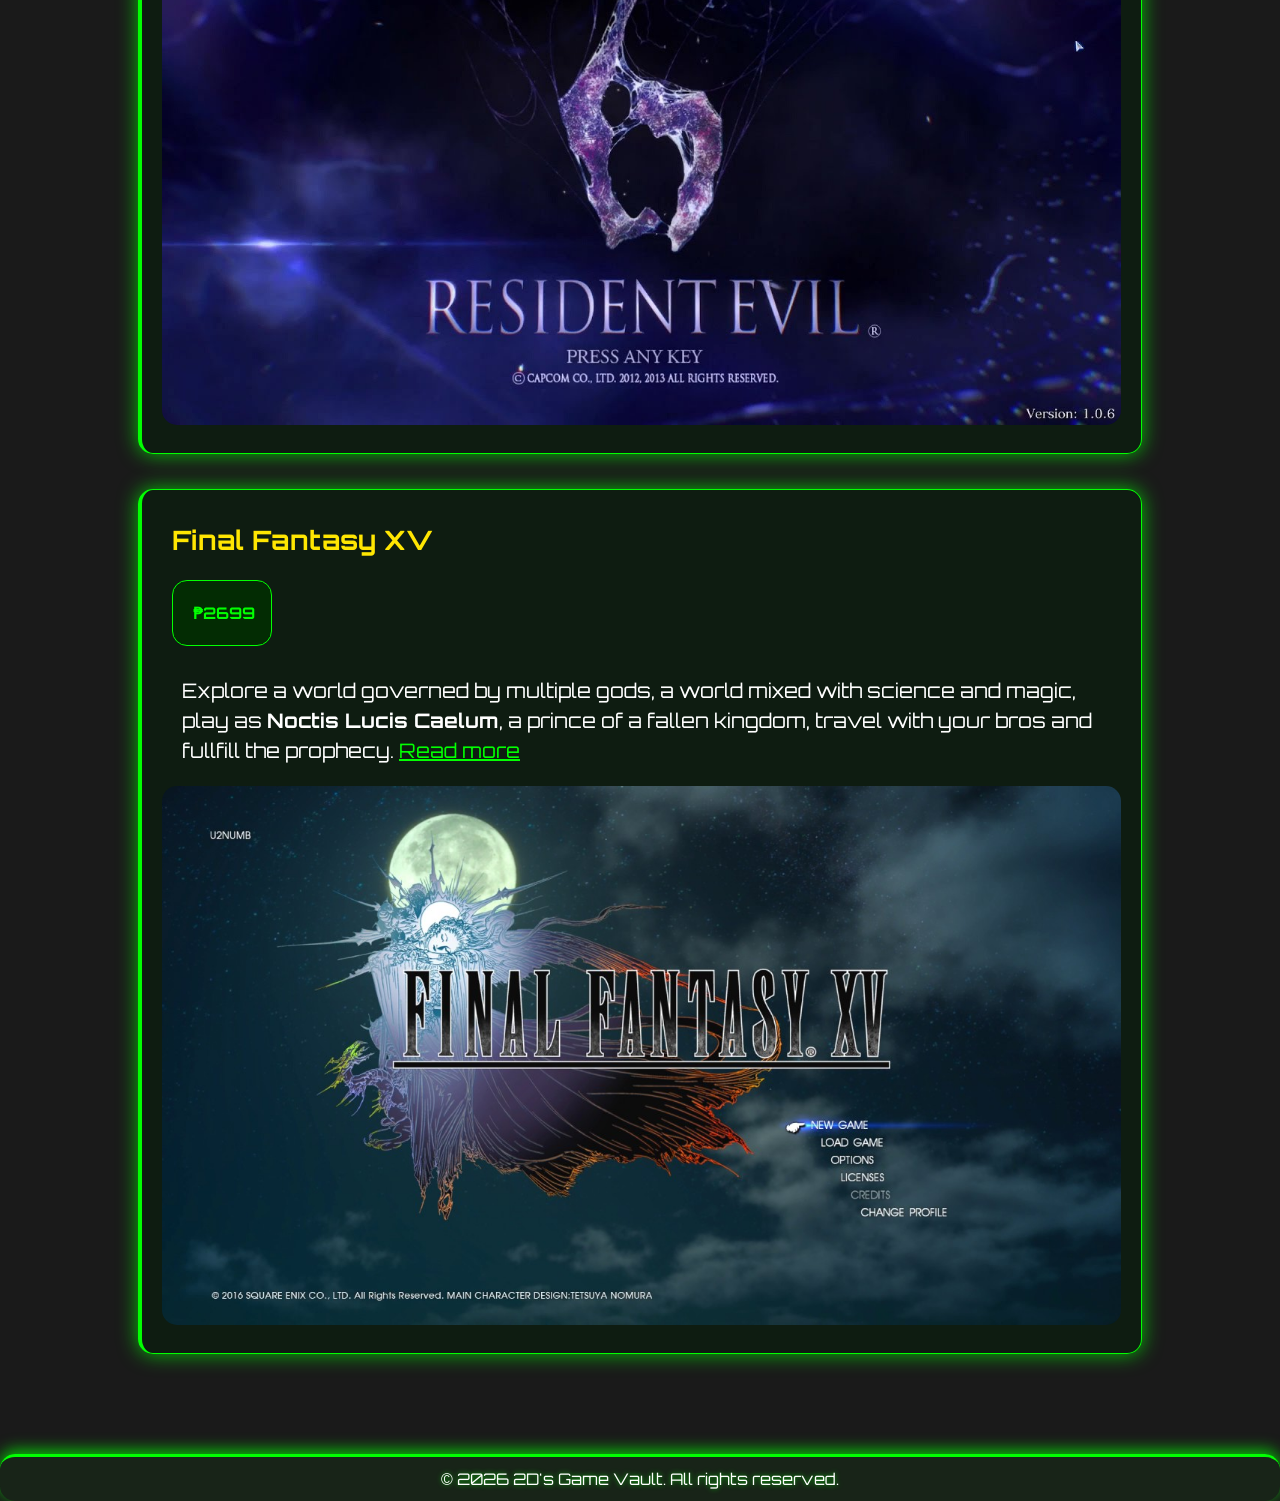
==== commit c4e087e2: "adding class names to semantic html" ====
--- a/index.html
+++ b/index.html
@@ -35,7 +35,7 @@
 <main>
 <h2 style="color: var(--brand-colour)">Game Products:</h2>
 
-<article>
+<article class="product-card">
     <h3>Resident Evil 5</h3>
     <p class="prices">₱799</p>
     <p class="description">Team up with a partner, play as either <b>Chris Redfield</b> or <b>Sheva Alomar</b>, and fight through a terrifying bioterrorism outbreak in Africa.    <a href="Products/re5Game.html">Read more</a></p>
@@ -43,7 +43,7 @@
     <img src="Images/RE5.png" alt="Resident Evil 5 main menu">
 </article>
 
-<article>
+<article class="product-card">
     <h3>Resident Evil 6</h3>
     <p class="prices">₱899</p>
     <p class="description">Experience multiple interconnected campaigns filled with action, horror, and survival. Starring : <b>Leon Kennedy</b>, <b>Ada Wong</b>, <b>Chris Redfield</b> and <b>Sherry Birkin</b> and new protagonists.    <a href="Products/re6Game.html">Read more</a></p>
@@ -51,7 +51,7 @@
     <img src="Images/RE6.jpg" alt="Resident Evil 6 main menu">
 </article>
 
-<article>
+<article class="product-card">
     <h3>Final Fantasy XV</h3>
     <p class="prices">₱2699</p>
     <p class="description">Explore a world governed by multiple gods, a world mixed with science and magic, play as <b>Noctis Lucis Caelum</b>, a prince of a fallen kingdom, travel with your bros and fullfill the prophecy.    <a href="Products/FFXVGame.html">Read more</a></p>
--- a/Styles/base.css
+++ b/Styles/base.css
@@ -1,3 +1,9 @@
+
+/*``````````````````````````````````````````````````````````````````````````````````````````````````````````````` */
+/* This is a CSS reset, variables, body, and typography stylesheet */
+
+/*``````````````````````````````````````````````````````````````````````````````````````````````````````````````` */
+
 * {
     box-sizing: border-box;
     margin: 0;
@@ -8,6 +14,7 @@
 
 :root {
     --brand-colour: #02ff02;
+    --brand: var(--brand-colour);
     --dark-ink: #101010;
     --muted-grey: #8c8c8c;
     --light-background: #1a1a1a;
--- a/Styles/layout.css
+++ b/Styles/layout.css
@@ -1,3 +1,8 @@
+
+/*``````````````````````````````````````````````````````````````````````````````````````````````````````````````` */  
+  /* This is the layout stylesheet for header, nav, main, footer, sections */
+  
+/*``````````````````````````````````````````````````````````````````````````````````````````````````````````````` */
 header {
     position: sticky;
     top: 0;
--- a/Styles/components.css
+++ b/Styles/components.css
@@ -1,3 +1,8 @@
+
+/*``````````````````````````````````````````````````````````````````````````````````````````````````````````````` */
+/*This is the components stylesheet for buttons, forms, tables, articles */
+
+/*``````````````````````````````````````````````````````````````````````````````````````````````````````````````` */
 article {
     width: 95%;
     margin: 15px;
@@ -9,6 +14,18 @@
 
 article p,
 article h3 { padding: 10px; }
+
+.product-card {
+    margin-bottom: 20px;
+    padding: 20px;
+    background-color: #001f0775;
+    border-left: 4px solid var(--brand);
+}
+
+.product-card h3 {
+    color: #ffe602;
+    font-size: 20pt;
+}
 
 main:has(> section:only-child) {
     height: 100%;
@@ -118,9 +135,26 @@
 input[type="email"]:focus,
 select:focus,
 textarea:focus {
-    outline: 2px solid var(--brand-colour);
+    outline: 3px solid var(--brand);
     outline-offset: 2px;
     border-color: var(--brand-colour);
+}
+
+.contact-form fieldset {
+    padding: 20px;
+    border-radius: 8px;
+}
+
+.contact-form legend {
+    padding: 0 0.75rem;
+    color: var(--brand);
+    font-weight: bold;
+}
+
+.contact-form input,
+.contact-form select,
+.contact-form textarea {
+    padding: 0.8rem;
 }
 
 button[type="submit"] {
@@ -129,7 +163,7 @@
     background-color: #05c005;
     border: none;
     border-radius: 4px;
-    color: var(--white);
+    color: var(--dark-ink);
     font: inherit;
     font-weight: bold;
     cursor: pointer;
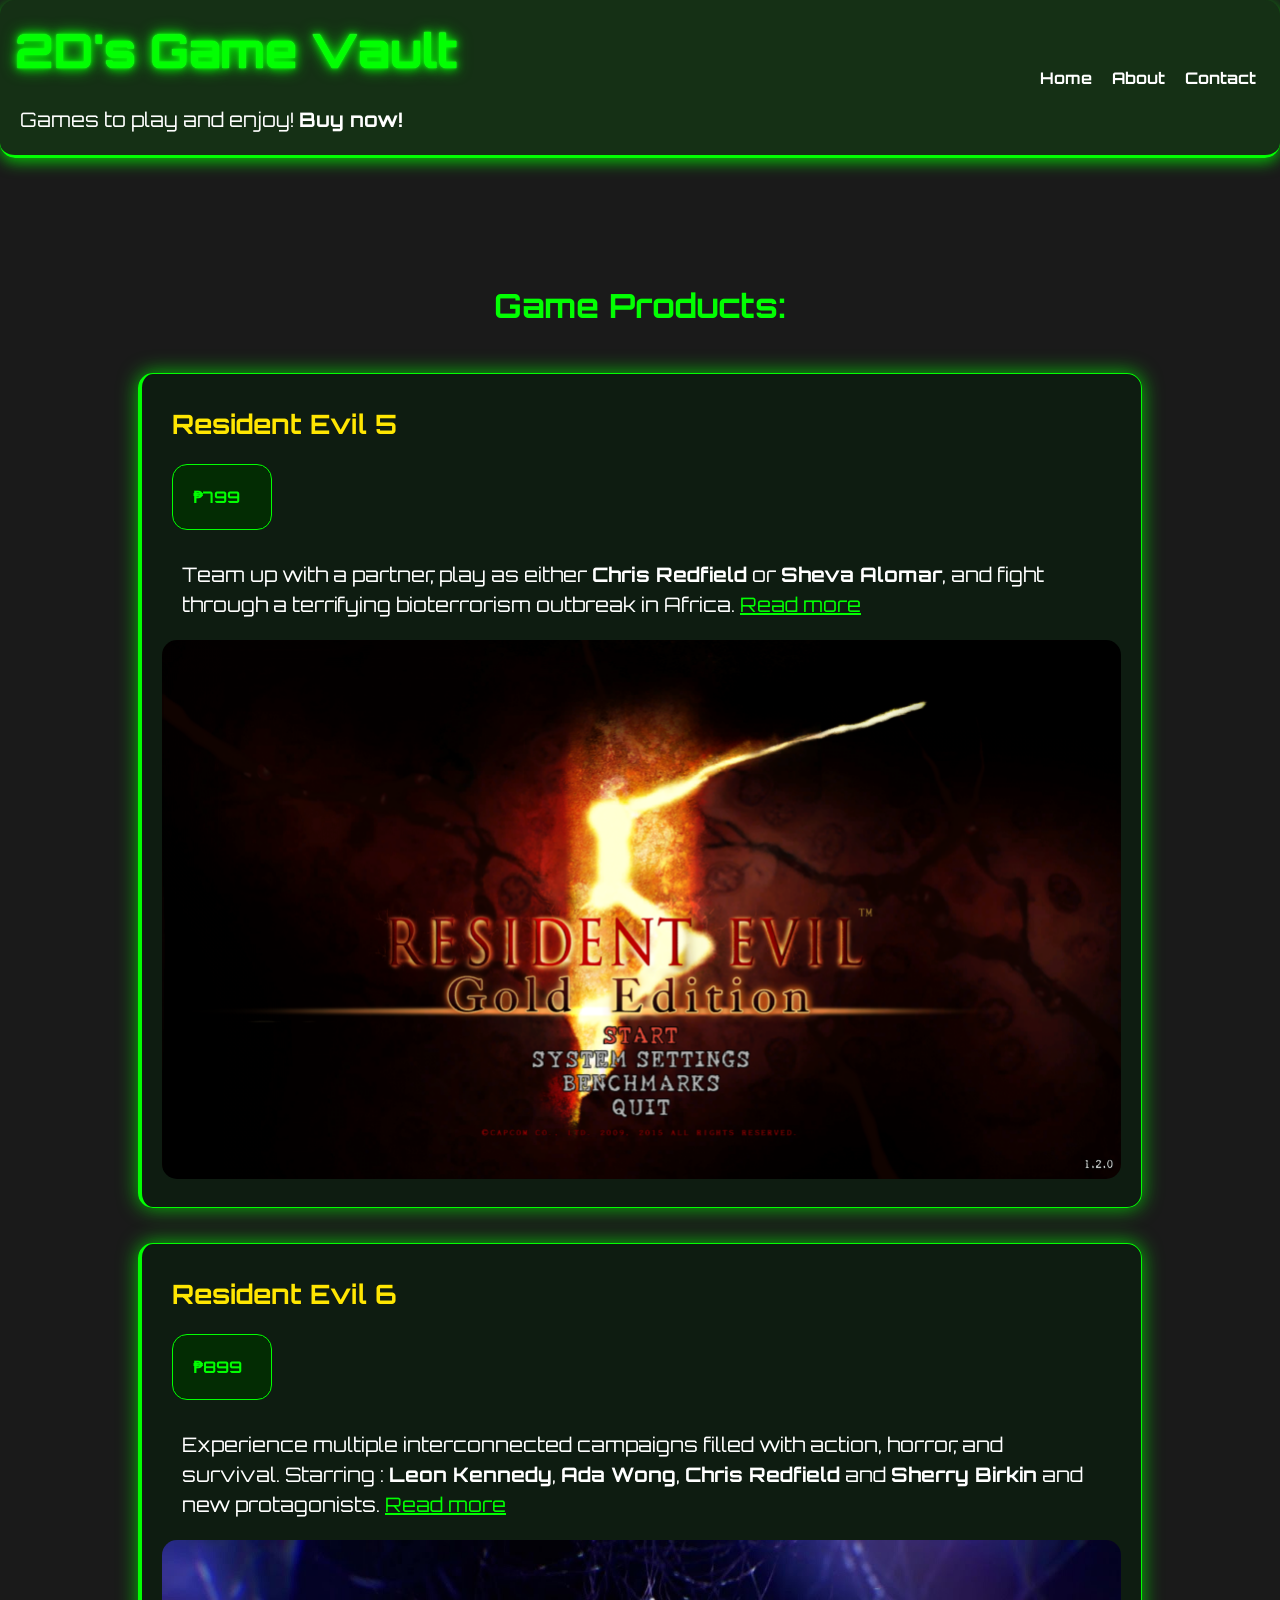
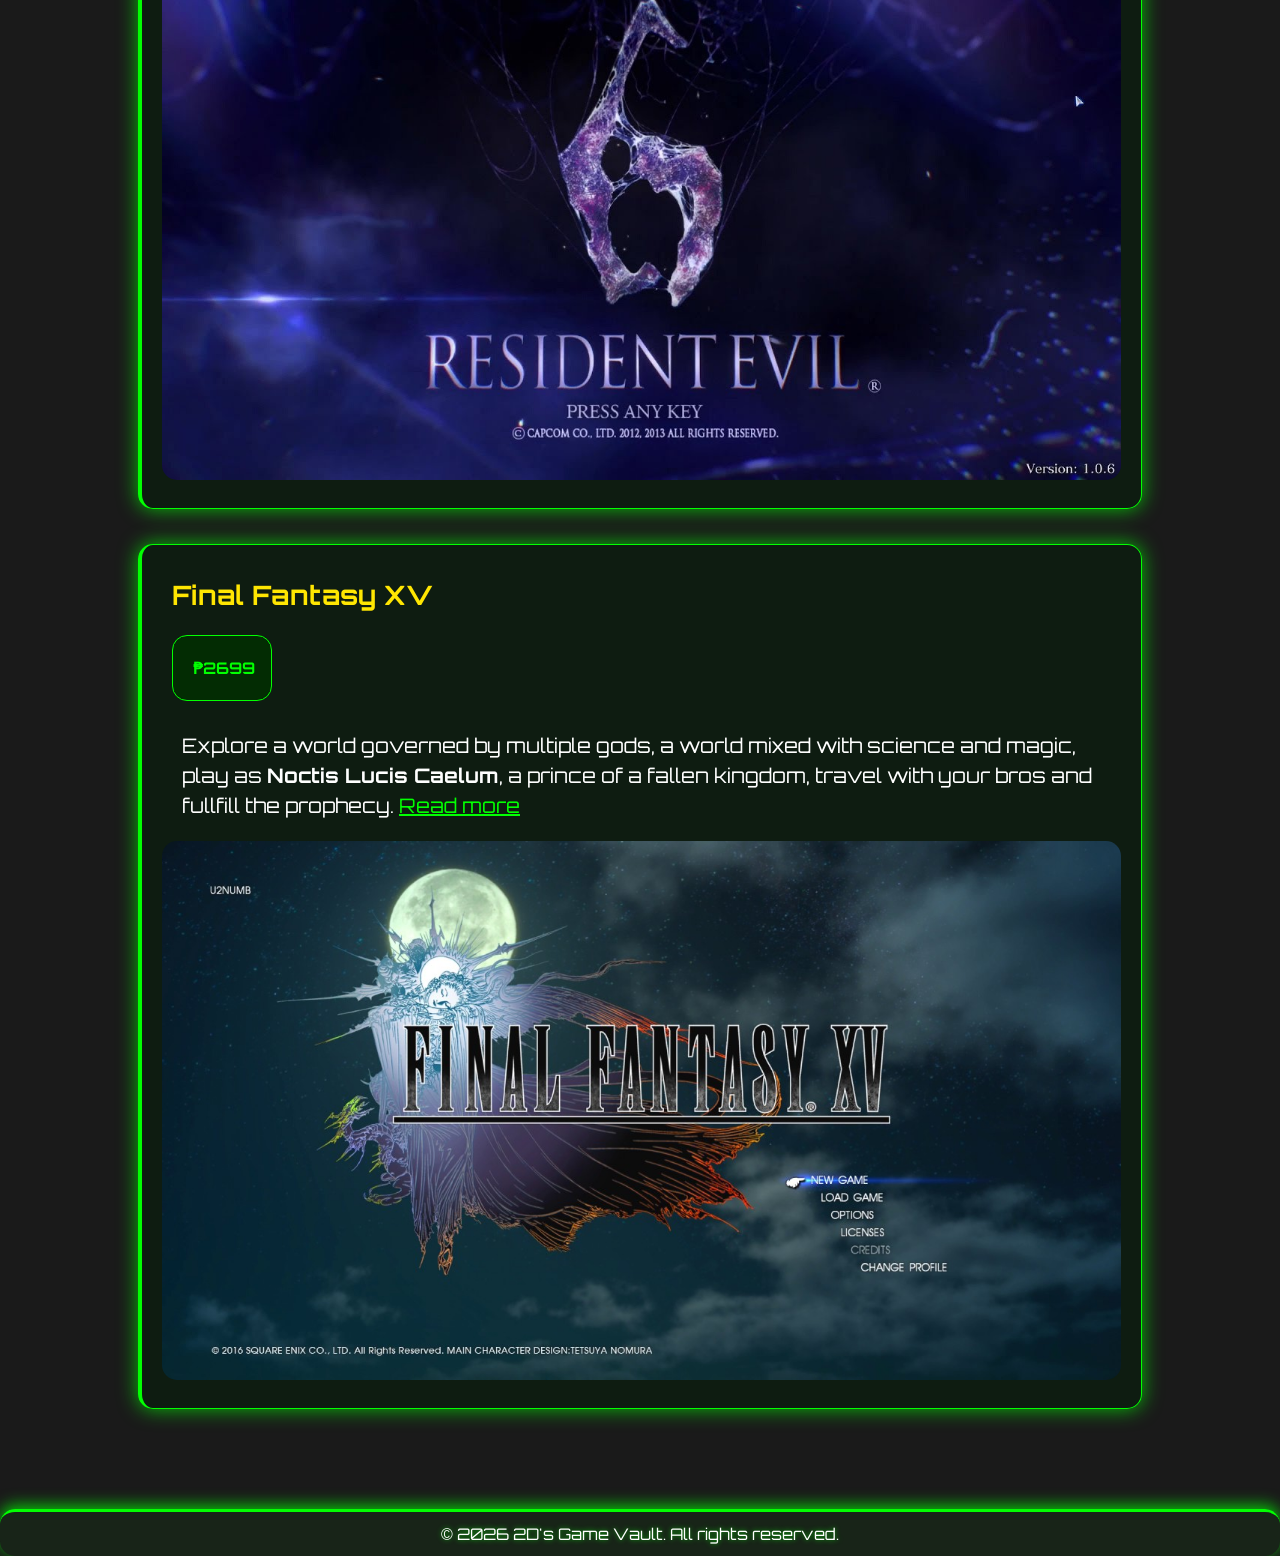
==== commit 117fbe5a: "Changed header name" ====
--- a/index.html
+++ b/index.html
@@ -14,7 +14,7 @@
 
 </head>
 <body>
-    <header>
+    <header class="site-header">
    <div class="shop-tagline">  <h1>2D's Game Vault</h1>
 <p class="description">Games to play and enjoy! <b>Buy now!</b></p>
 </div>
@@ -33,7 +33,7 @@
  well nakikita naman sa source control history so ye-->
  
 <main>
-<h2 style="color: var(--brand-colour)">Game Products:</h2>
+<h2 class="centered-heading" style="color: var(--brand-colour)">Game Products:</h2>
 
 <article class="product-card">
     <h3>Resident Evil 5</h3>
--- a/Styles/layout.css
+++ b/Styles/layout.css
@@ -3,35 +3,31 @@
   /* This is the layout stylesheet for header, nav, main, footer, sections */
   
 /*``````````````````````````````````````````````````````````````````````````````````````````````````````````````` */
-header {
+.site-header {
     position: sticky;
     top: 0;
     z-index: 10;
     display: flex;
     align-items: center;
     justify-content: space-between;
-    gap: 1rem;
     background-color: #08810838;
     border-bottom: 3px solid var(--brand-colour);
     border-radius: 15px;
     box-shadow: 0 4px 15px #02ff02b9;
 }
 
-nav {
-    flex: 1;
-    width: 100%;
+.site-header nav {
     text-align: right;
 }
 
-nav ul {
+.site-header nav ul {
     display: flex;
-    justify-content: flex-end;
-    gap: clamp(1rem, 4vw, 2.5rem);
+    gap: 20px;
     padding: 30px 24px;
     list-style: none;
 }
 
-nav a {
+.site-header nav a {
     color: var(--white);
     font-size: clamp(0.8rem, 1.7vw, 1rem);
     font-weight: bold;
@@ -39,13 +35,11 @@
     border-bottom: 2px solid transparent;
 }
 
-nav a:hover {
+.site-header nav a:hover {
     color: var(--brand-colour);
     border-bottom-color: var(--brand-colour);
     transition: all 0.3s ease-in-out;
 }
-
-.shop-tagline { flex: 1; }
 
 .shop-tagline h1 {
     position: relative;
@@ -66,6 +60,7 @@
     opacity: 0;
 }
 
+/* for animated glitch fx of the shop name */
 .shop-tagline h1::before { color: var(--soft-brand); animation: glitch-lime 4s infinite steps(1); }
 .shop-tagline h1::after { color: #005c31; animation: glitch-emerald 4s infinite steps(1); }
 
@@ -96,6 +91,14 @@
     justify-content: center;
 }
 
+.centered-heading {
+    display: flex;
+    width: 100%;
+    height: 120px;
+    align-items: center;
+    justify-content: center;
+}
+
 section {
     margin-top: 20px;
     margin-bottom: 20px;
@@ -115,12 +118,11 @@
 }
 
 @media (max-width: 700px) {
-    header { flex-direction: column; gap: 0.25rem; padding-top: 0.5rem; }
-    .shop-tagline, nav { width: 100%; text-align: center; }
+    .site-header { padding-top: 0.5rem; }
     .shop-tagline h1 { padding: 0.35rem 0.75rem 0; font-size: clamp(1.7rem, 9vw, 2.2rem); line-height: 1.15; }
     .description { padding: 0.5rem 0.75rem; font-size: clamp(0.8rem, 4vw, 1rem); line-height: 1.4; }
-    nav ul { justify-content: center; gap: clamp(1rem, 8vw, 2rem); padding: 0.75rem 0.5rem 1rem; }
-    nav a { font-size: clamp(0.75rem, 3.5vw, 0.95rem); }
+    .site-header nav ul { gap: 12px; padding: 0.75rem 0.5rem 1rem; }
+    .site-header nav a { font-size: clamp(0.75rem, 3.5vw, 0.95rem); }
     footer { font-size: 0.75rem; }
 }
 
--- a/Styles/components.css
+++ b/Styles/components.css
@@ -174,3 +174,21 @@
 @media (max-width: 700px) {
     article, main > article { border-radius: 10px; }
 }
+/* 
+⢀⡴⠑⡄⠀⠀⠀⠀⠀⠀⠀⣀⣀⣤⣤⣤⣀⡀⠀⠀⠀⠀⠀⠀⠀⠀⠀⠀⠀⠀ 
+⠸⡇⠀⠿⡀⠀⠀⠀⣀⡴⢿⣿⣿⣿⣿⣿⣿⣿⣷⣦⡀⠀⠀⠀⠀⠀⠀⠀⠀⠀ 
+⠀⠀⠀⠀⠑⢄⣠⠾⠁⣀⣄⡈⠙⣿⣿⣿⣿⣿⣿⣿⣿⣆⠀⠀⠀⠀⠀⠀⠀⠀ 
+⠀⠀⠀⠀⢀⡀⠁⠀⠀⠈⠙⠛⠂⠈⣿⣿⣿⣿⣿⠿⡿⢿⣆⠀⠀⠀⠀⠀⠀⠀ 
+⠀⠀⠀⢀⡾⣁⣀⠀⠴⠂⠙⣗⡀⠀⢻⣿⣿⠭⢤⣴⣦⣤⣹⠀⠀⠀⢀⢴⣶⣆ 
+⠀⠀⢀⣾⣿⣿⣿⣷⣮⣽⣾⣿⣥⣴⣿⣿⡿⢂⠔⢚⡿⢿⣿⣦⣴⣾⠁⠸⣼⡿ 
+⠀⢀⡞⠁⠙⠻⠿⠟⠉⠀⠛⢹⣿⣿⣿⣿⣿⣌⢤⣼⣿⣾⣿⡟⠉⠀⠀⠀⠀⠀ 
+⠀⣾⣷⣶⠇⠀⠀⣤⣄⣀⡀⠈⠻⣿⣿⣿⣿⣿⣿⣿⣿⣿⣿⡇⠀⠀⠀⠀⠀⠀ 
+⠀⠉⠈⠉⠀⠀⢦⡈⢻⣿⣿⣿⣶⣶⣶⣶⣤⣽⡹⣿⣿⣿⣿⡇⠀⠀⠀⠀⠀⠀ 
+⠀⠀⠀⠀⠀⠀⠀⠉⠲⣽⡻⢿⣿⣿⣿⣿⣿⣿⣷⣜⣿⣿⣿⡇⠀⠀⠀⠀⠀⠀ 
+⠀⠀⠀⠀⠀⠀⠀⠀⢸⣿⣿⣷⣶⣮⣭⣽⣿⣿⣿⣿⣿⣿⣿⠀⠀⠀⠀⠀⠀⠀ 
+⠀⠀⠀⠀⠀⠀⣀⣀⣈⣿⣿⣿⣿⣿⣿⣿⣿⣿⣿⣿⣿⣿⠇⠀⠀⠀⠀⠀⠀⠀ 
+⠀⠀⠀⠀⠀⠀⢿⣿⣿⣿⣿⣿⣿⣿⣿⣿⣿⣿⣿⣿⣿⠃⠀⠀⠀⠀⠀⠀⠀⠀ 
+⠀⠀⠀⠀⠀⠀⠀⠹⣿⣿⣿⣿⣿⣿⣿⣿⣿⣿⡿⠟⠁⠀⠀⠀⠀⠀⠀⠀⠀⠀ 
+⠀⠀⠀⠀⠀⠀⠀⠀⠀⠉⠛⠻⠿⠿⠿⠿⠛⠉
+
+*/
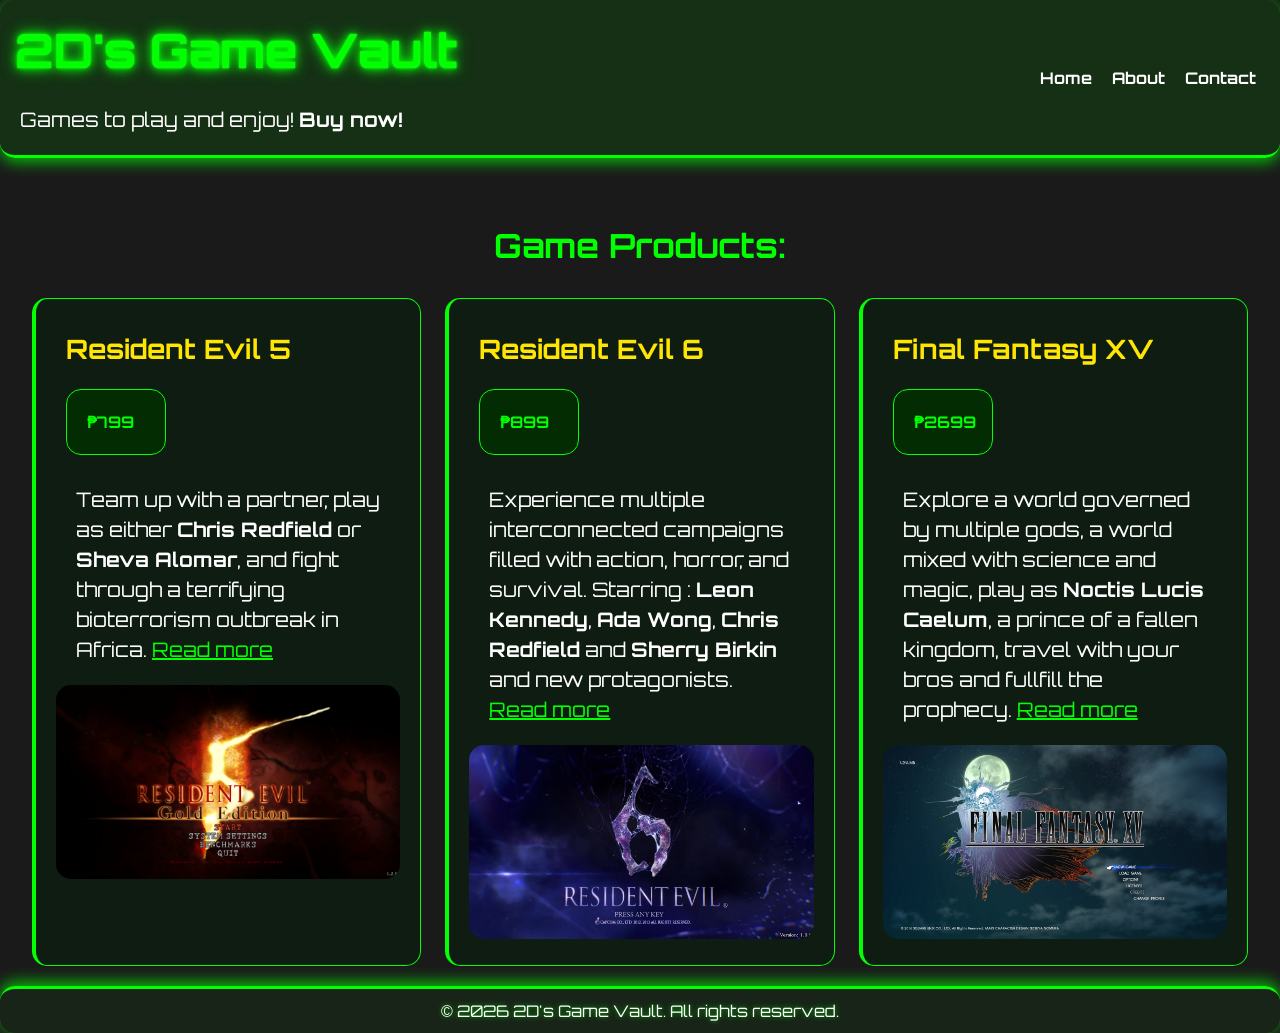
==== commit 932ced59: "changed products to be horizontal instead" ====
--- a/index.html
+++ b/index.html
@@ -35,6 +35,7 @@
 <main>
 <h2 class="centered-heading" style="color: var(--brand-colour)">Game Products:</h2>
 
+<div class="product-grid">
 <article class="product-card">
     <h3>Resident Evil 5</h3>
     <p class="prices">₱799</p>
@@ -58,6 +59,7 @@
 
     <img src="Images/FFXV.jpg" alt="Final Fantasy XV main menu">
 </article>
+</div>
 </main>
 
 <footer>
--- a/Styles/layout.css
+++ b/Styles/layout.css
@@ -99,6 +99,17 @@
     justify-content: center;
 }
 
+.product-grid {
+    display: flex;
+    width: 95%;
+    flex-direction: column;
+    gap: 24px;
+}
+
+@media (min-width: 900px) {
+    .product-grid { flex-direction: row; }
+}
+
 section {
     margin-top: 20px;
     margin-bottom: 20px;
--- a/Styles/components.css
+++ b/Styles/components.css
@@ -16,10 +16,15 @@
 article h3 { padding: 10px; }
 
 .product-card {
-    margin-bottom: 20px;
+    width: 100%;
+    margin: 0;
     padding: 20px;
     background-color: #001f0775;
     border-left: 4px solid var(--brand);
+}
+
+@media (min-width: 900px) {
+    .product-card { flex: 1 1 0; }
 }
 
 .product-card h3 {
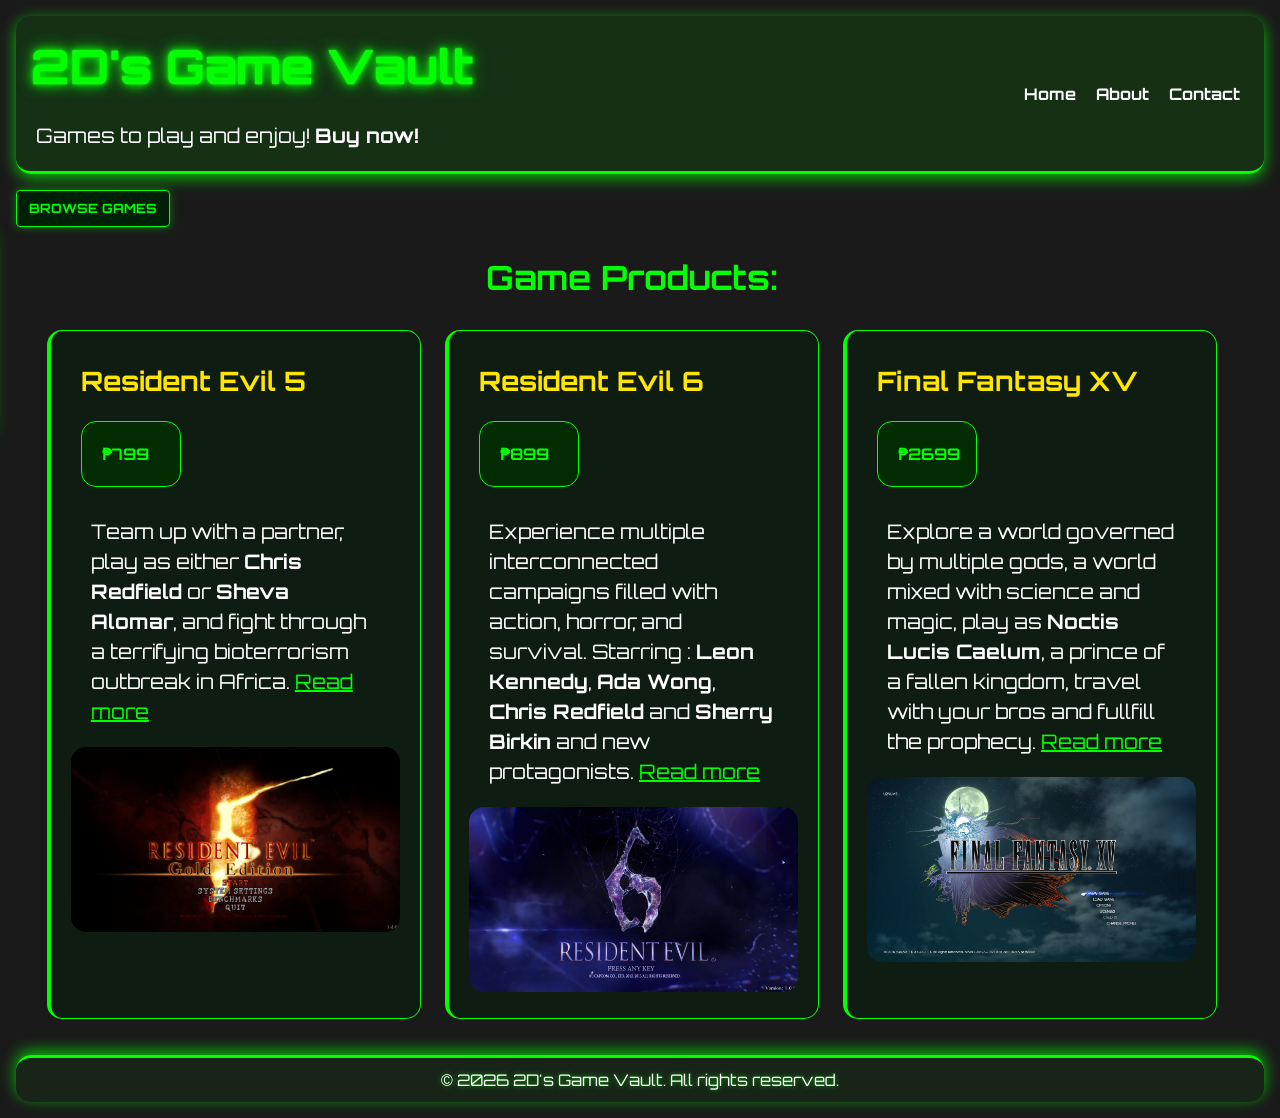
==== commit ba9e2862: "Toggleable Sidebar+Grid layout" ====
--- a/index.html
+++ b/index.html
@@ -27,6 +27,17 @@
  </nav>
 
 </header>
+
+<input class="sidebar-toggle" type="checkbox" id="sidebar-toggle">
+<label class="sidebar-toggle-button" for="sidebar-toggle">Browse games</label>
+<aside>
+    <h2>Browse Games</h2>
+    <ul>
+        <li><a href="Products/re5Game.html">Resident Evil 5</a></li>
+        <li><a href="Products/re6Game.html">Resident Evil 6</a></li>
+        <li><a href="Products/FFXVGame.html">Final Fantasy XV</a></li>
+    </ul>
+</aside>
 
 
 <!-- this is the start of  Add Your Shop's Products updates, like the codes added, 
--- a/Styles/layout.css
+++ b/Styles/layout.css
@@ -1,7 +1,104 @@
 
 /*``````````````````````````````````````````````````````````````````````````````````````````````````````````````` */  
   /* This is the layout stylesheet for header, nav, main, footer, sections */
-  
+
+body {
+    display: grid;
+    grid-template-columns: 1fr 0px;
+    grid-template-areas:
+        "masthead masthead"
+        "main     side"
+        "foot     foot";
+    gap: 16px;
+    padding: 16px;
+}
+
+.site-header { grid-area: masthead; }
+aside { grid-area: side; }
+main { grid-area: main; min-width: 0; }
+footer { grid-area: foot; }
+
+.sidebar-toggle {
+    position: absolute;
+    opacity: 0;
+    pointer-events: none;
+}
+
+.sidebar-toggle-button {
+    position: fixed;
+    top: 190px;
+    left: 16px;
+    z-index: 11;
+    padding: 8px 12px;
+    color: var(--brand-colour);
+    background-color: #001f07;
+    border: 1px solid var(--brand-colour);
+    border-radius: 4px;
+    box-shadow: 0 0 10px #02ff0266;
+    cursor: pointer;
+    font-size: 0.8rem;
+    font-weight: bold;
+    text-transform: uppercase;
+}
+
+.sidebar-toggle-button:hover {
+    color: var(--dark-ink);
+    background-color: var(--brand-colour);
+}
+
+aside {
+    position: fixed;
+    top: 230px;
+    left: 16px;
+    z-index: 10;
+    width: 220px;
+    max-height: calc(100vh - 246px);
+    overflow-y: auto;
+    padding: 20px 14px;
+    transform: translateX(calc(-100% - 24px));
+    transition: transform 0.25s ease-in-out;
+    border-left: 4px solid var(--brand-colour);
+    border-radius: 0 8px 8px 0;
+    background-color: #001f07f2;
+    box-shadow: 0 0 18px #02ff0266;
+}
+
+.sidebar-toggle:checked ~ aside {
+    transform: translateX(0);
+}
+
+aside h2 {
+    margin-bottom: 10px;
+    color: var(--brand-colour);
+    font-size: 0.85rem;
+    letter-spacing: 0.08em;
+    text-transform: uppercase;
+    text-shadow: 0 0 5px #02ff0266;
+}
+
+aside ul {
+    padding: 0;
+    list-style: none;
+}
+
+aside li {
+    margin-bottom: 2px;
+}
+
+aside a {
+    display: block;
+    padding: 7px 8px;
+    color: var(--white);
+    text-decoration: none;
+    border-left: 2px solid transparent;
+}
+
+aside a:hover {
+    color: var(--brand-colour);
+    background-color: #08810817;
+    border-left-color: var(--brand-colour);
+}
+
 /*``````````````````````````````````````````````````````````````````````````````````````````````````````````````` */
 .site-header {
     position: sticky;
@@ -129,10 +226,52 @@
 }
 
 @media (max-width: 700px) {
-    .site-header { padding-top: 0.5rem; }
-    .shop-tagline h1 { padding: 0.35rem 0.75rem 0; font-size: clamp(1.7rem, 9vw, 2.2rem); line-height: 1.15; }
+    body {
+        grid-template-columns: 1fr;
+        grid-template-areas:
+            "masthead"
+            "main"
+            "foot";
+        padding: 8px;
+    }
+
+    aside {
+        top: 220px;
+        left: 8px;
+        width: min(220px, calc(100vw - 16px));
+        max-height: calc(100vh - 236px);
+        padding: 14px;
+    }
+
+    .sidebar-toggle-button { top: 190px; left: 8px; }
+
+    .site-header {
+        flex-direction: column;
+        align-items: stretch;
+        gap: 0.25rem;
+        padding-top: 0.5rem;
+    }
+
+    .shop-tagline {
+        width: 100%;
+        text-align: center;
+    }
+
+    .shop-tagline h1 {
+        padding: 0.35rem 0.75rem 0;
+        font-size: clamp(1.7rem, 9vw, 2.2rem);
+        line-height: 1.15;
+    }
+
     .description { padding: 0.5rem 0.75rem; font-size: clamp(0.8rem, 4vw, 1rem); line-height: 1.4; }
-    .site-header nav ul { gap: 12px; padding: 0.75rem 0.5rem 1rem; }
+
+    .site-header nav { text-align: center; }
+    .site-header nav ul {
+        justify-content: center;
+        gap: clamp(0.6rem, 5vw, 1.25rem);
+        padding: 0.5rem 0.5rem 1rem;
+    }
+
     .site-header nav a { font-size: clamp(0.75rem, 3.5vw, 0.95rem); }
     footer { font-size: 0.75rem; }
 }
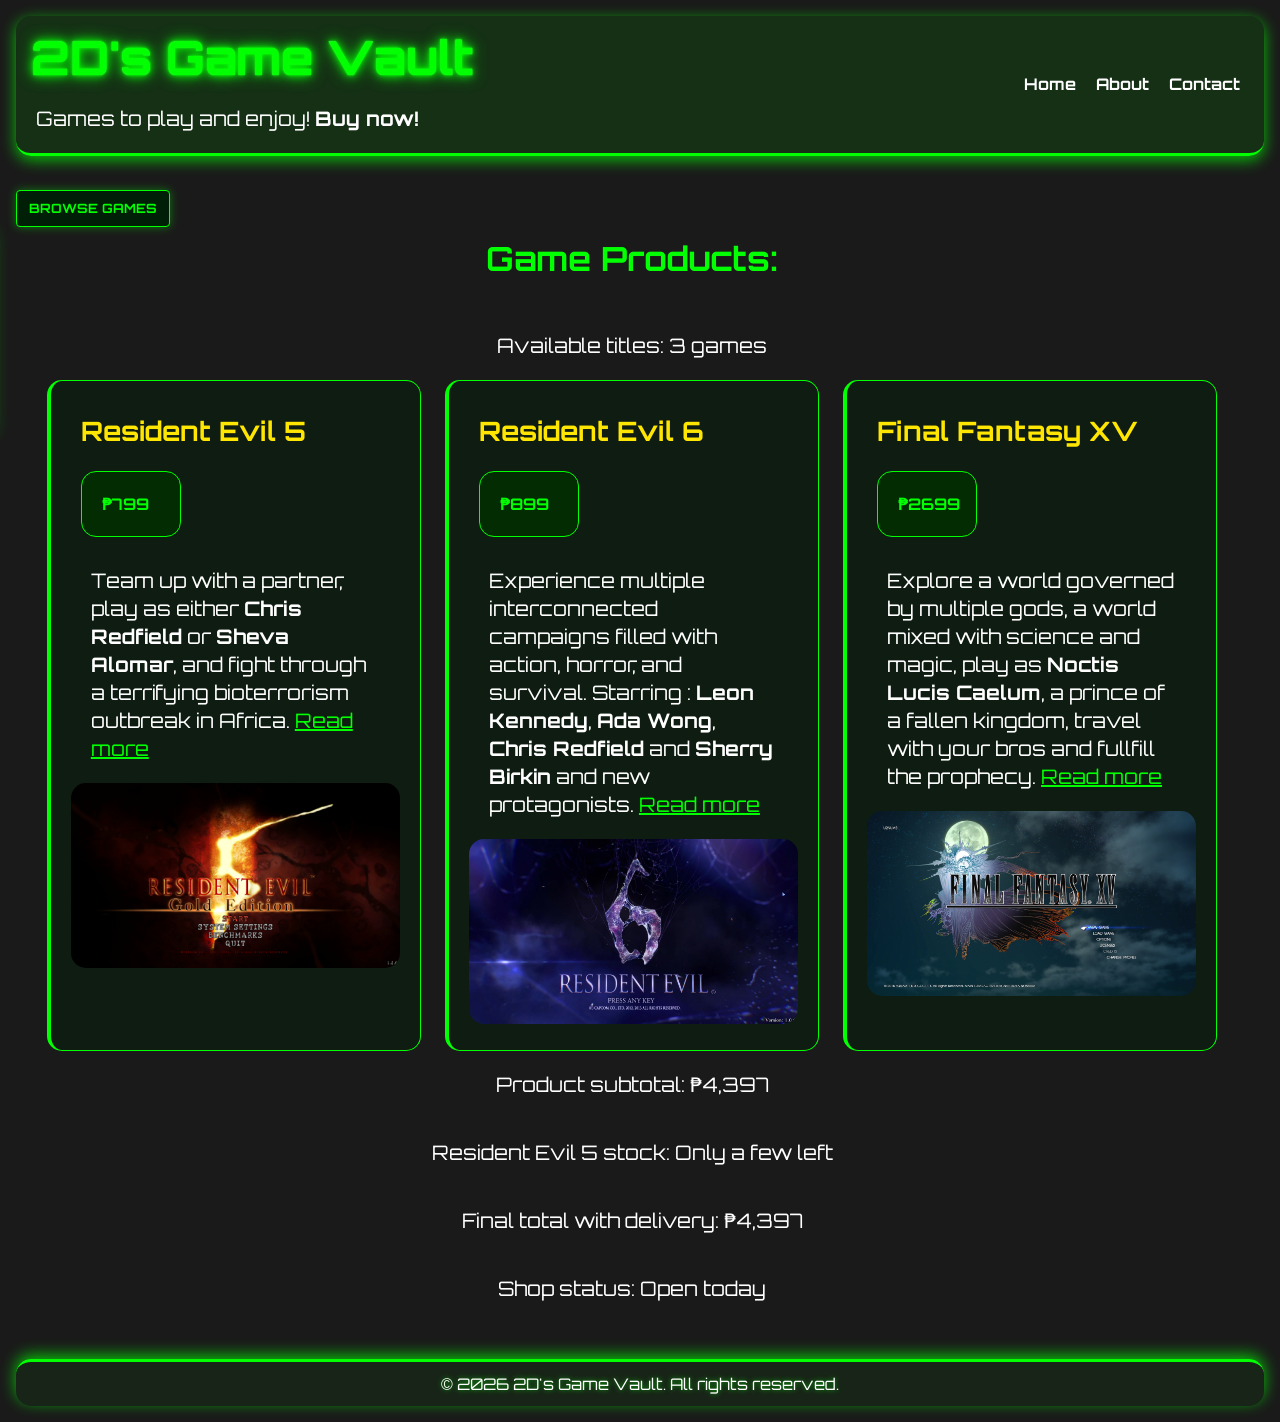
==== commit 45b9dc56: "js" ====
--- a/index.html
+++ b/index.html
@@ -15,7 +15,7 @@
 </head>
 <body>
     <header class="site-header">
-   <div class="shop-tagline">  <h1>2D's Game Vault</h1>
+   <div class="shop-tagline">  <h1 id="shop-name">2D's Game Vault</h1>
 <p class="description">Games to play and enjoy! <b>Buy now!</b></p>
 </div>
     <nav>
@@ -45,6 +45,7 @@
  
 <main>
 <h2 class="centered-heading" style="color: var(--brand-colour)">Game Products:</h2>
+<p class="description">Available titles: <span id="product-count"></span></p>
 
 <div class="product-grid">
 <article class="product-card">
@@ -71,11 +72,16 @@
     <img src="Images/FFXV.jpg" alt="Final Fantasy XV main menu">
 </article>
 </div>
+<p class="description" id="product-subtotal"></p>
+<p class="description">Resident Evil 5 stock: <span id="stock-status"></span></p>
+<p class="description" id="delivery-total"></p>
+<p class="description">Shop status: <span id="shop-status"></span></p>
 </main>
 
 <footer>
-    <p>&copy; 2026 2D's Game Vault. All rights reserved.</p>
+    <p id="copyright">&copy; 2026 2D's Game Vault. All rights reserved.</p>
 </footer>
 
+<script src="script.js"></script>
 </body>
 </html>
--- a/Styles/layout.css
+++ b/Styles/layout.css
@@ -4,13 +4,14 @@
 
 body {
     display: grid;
-    grid-template-columns: 1fr 0px;
+    grid-template-columns: 1fr;
     grid-template-areas:
-        "masthead masthead"
-        "main     side"
-        "foot     foot";
+        "masthead"
+        "main"
+        "side"
+        "foot";
     gap: 16px;
-    padding: 16px;
+    padding: 8px;
 }
 
 .site-header { grid-area: masthead; }
@@ -106,7 +107,10 @@
     z-index: 10;
     display: flex;
     align-items: center;
+    flex-direction: column;
     justify-content: space-between;
+    gap: 0.25rem;
+    padding-top: 0.5rem;
     background-color: #08810838;
     border-bottom: 3px solid var(--brand-colour);
     border-radius: 15px;
@@ -141,9 +145,10 @@
 .shop-tagline h1 {
     position: relative;
     padding-top: 15px;
-    padding-left: 15px;
-    color: var(--brand-colour);
-    font-size: 35pt;
+    padding: 0.35rem 0.75rem 0;
+    color: var(--brand-colour);
+    font-size: clamp(1.7rem, 9vw, 2.2rem);
+    line-height: 1.15;
     text-shadow: 0 0 3px var(--brand-colour), 0 0 8px var(--brand-colour), 0 0 16px var(--brand-colour), 0 0 1px var(--white);
     animation: neon-flicker 4s infinite;
 }
@@ -197,14 +202,10 @@
 }
 
 .product-grid {
-    display: flex;
+    display: grid;
     width: 95%;
-    flex-direction: column;
+    grid-template-columns: 1fr;
     gap: 24px;
-}
-
-@media (min-width: 900px) {
-    .product-grid { flex-direction: row; }
 }
 
 section {
@@ -225,55 +226,64 @@
     font-size: 12pt;
 }
 
-@media (max-width: 700px) {
+@media (min-width: 700px) {
     body {
-        grid-template-columns: 1fr;
+        grid-template-columns: 1fr 0px;
         grid-template-areas:
-            "masthead"
-            "main"
-            "foot";
-        padding: 8px;
+            "masthead masthead"
+            "main     side"
+            "foot     foot";
+        padding: 16px;
+    }
+
+    .site-header {
+        flex-direction: row;
+        align-items: center;
+        padding-top: 0;
+    }
+
+    .shop-tagline {
+        text-align: left;
+    }
+
+    .shop-tagline h1 {
+        padding-top: 15px;
+        padding-left: 15px;
+        font-size: 35pt;
+    }
+
+    .product-grid {
+        grid-template-columns: repeat(auto-fit, minmax(220px, 1fr));
     }
 
     aside {
-        top: 220px;
-        left: 8px;
-        width: min(220px, calc(100vw - 16px));
-        max-height: calc(100vh - 236px);
-        padding: 14px;
-    }
-
-    .sidebar-toggle-button { top: 190px; left: 8px; }
-
-    .site-header {
-        flex-direction: column;
-        align-items: stretch;
-        gap: 0.25rem;
-        padding-top: 0.5rem;
-    }
-
-    .shop-tagline {
-        width: 100%;
-        text-align: center;
-    }
-
-    .shop-tagline h1 {
-        padding: 0.35rem 0.75rem 0;
-        font-size: clamp(1.7rem, 9vw, 2.2rem);
-        line-height: 1.15;
-    }
-
-    .description { padding: 0.5rem 0.75rem; font-size: clamp(0.8rem, 4vw, 1rem); line-height: 1.4; }
-
-    .site-header nav { text-align: center; }
-    .site-header nav ul {
-        justify-content: center;
-        gap: clamp(0.6rem, 5vw, 1.25rem);
-        padding: 0.5rem 0.5rem 1rem;
-    }
-
-    .site-header nav a { font-size: clamp(0.75rem, 3.5vw, 0.95rem); }
-    footer { font-size: 0.75rem; }
+        top: 230px;
+        left: 16px;
+        width: 220px;
+        max-height: calc(100vh - 246px);
+        padding: 20px 14px;
+    }
+
+    .sidebar-toggle-button { top: 190px; left: 16px; }
+}
+
+.shop-tagline { width: 100%; }
+.description { padding: 0.5rem 0.75rem; font-size: clamp(0.8rem, 4vw, 1rem); line-height: 1.4; }
+.site-header nav { text-align: center; }
+.site-header nav ul {
+    justify-content: center;
+    gap: clamp(0.6rem, 5vw, 1.25rem);
+    padding: 0.5rem 0.5rem 1rem;
+}
+.site-header nav a { font-size: clamp(0.75rem, 3.5vw, 0.95rem); }
+footer { font-size: 0.75rem; }
+
+@media (min-width: 700px) {
+    .description { padding: 20px; font-size: 15pt; }
+    .site-header nav { text-align: right; }
+    .site-header nav ul { padding: 30px 24px; }
+    .site-header nav a { font-size: clamp(0.8rem, 1.7vw, 1rem); }
+    footer { font-size: 12pt; }
 }
 
 @media (prefers-reduced-motion: reduce) {
--- a/Styles/components.css
+++ b/Styles/components.css
@@ -9,7 +9,7 @@
     padding: 15px;
     background-color: var(--surface);
     border: 1px solid var(--brand-colour);
-    border-radius: 15px;
+    border-radius: 10px;
 }
 
 article p,
@@ -76,7 +76,7 @@
     width: 100%;
     padding: clamp(1.25rem, 5vw, 3.5rem);
     font-size: 15pt;
-    border-radius: 15px;
+    border-radius: 10px;
     background-color: #001f0775;
     box-shadow: 0 0 20px #02ff02b9;
 }
@@ -176,8 +176,8 @@
 
 button[type="submit"]:hover { background-color: var(--brand-colour); color: var(--dark-ink); text-shadow: none; }
 
-@media (max-width: 700px) {
-    article, main > article { border-radius: 10px; }
+@media (min-width: 700px) {
+    article, main > article { border-radius: 15px; }
 }
 /* 
 ⢀⡴⠑⡄⠀⠀⠀⠀⠀⠀⠀⣀⣀⣤⣤⣤⣀⡀⠀⠀⠀⠀⠀⠀⠀⠀⠀⠀⠀⠀ 
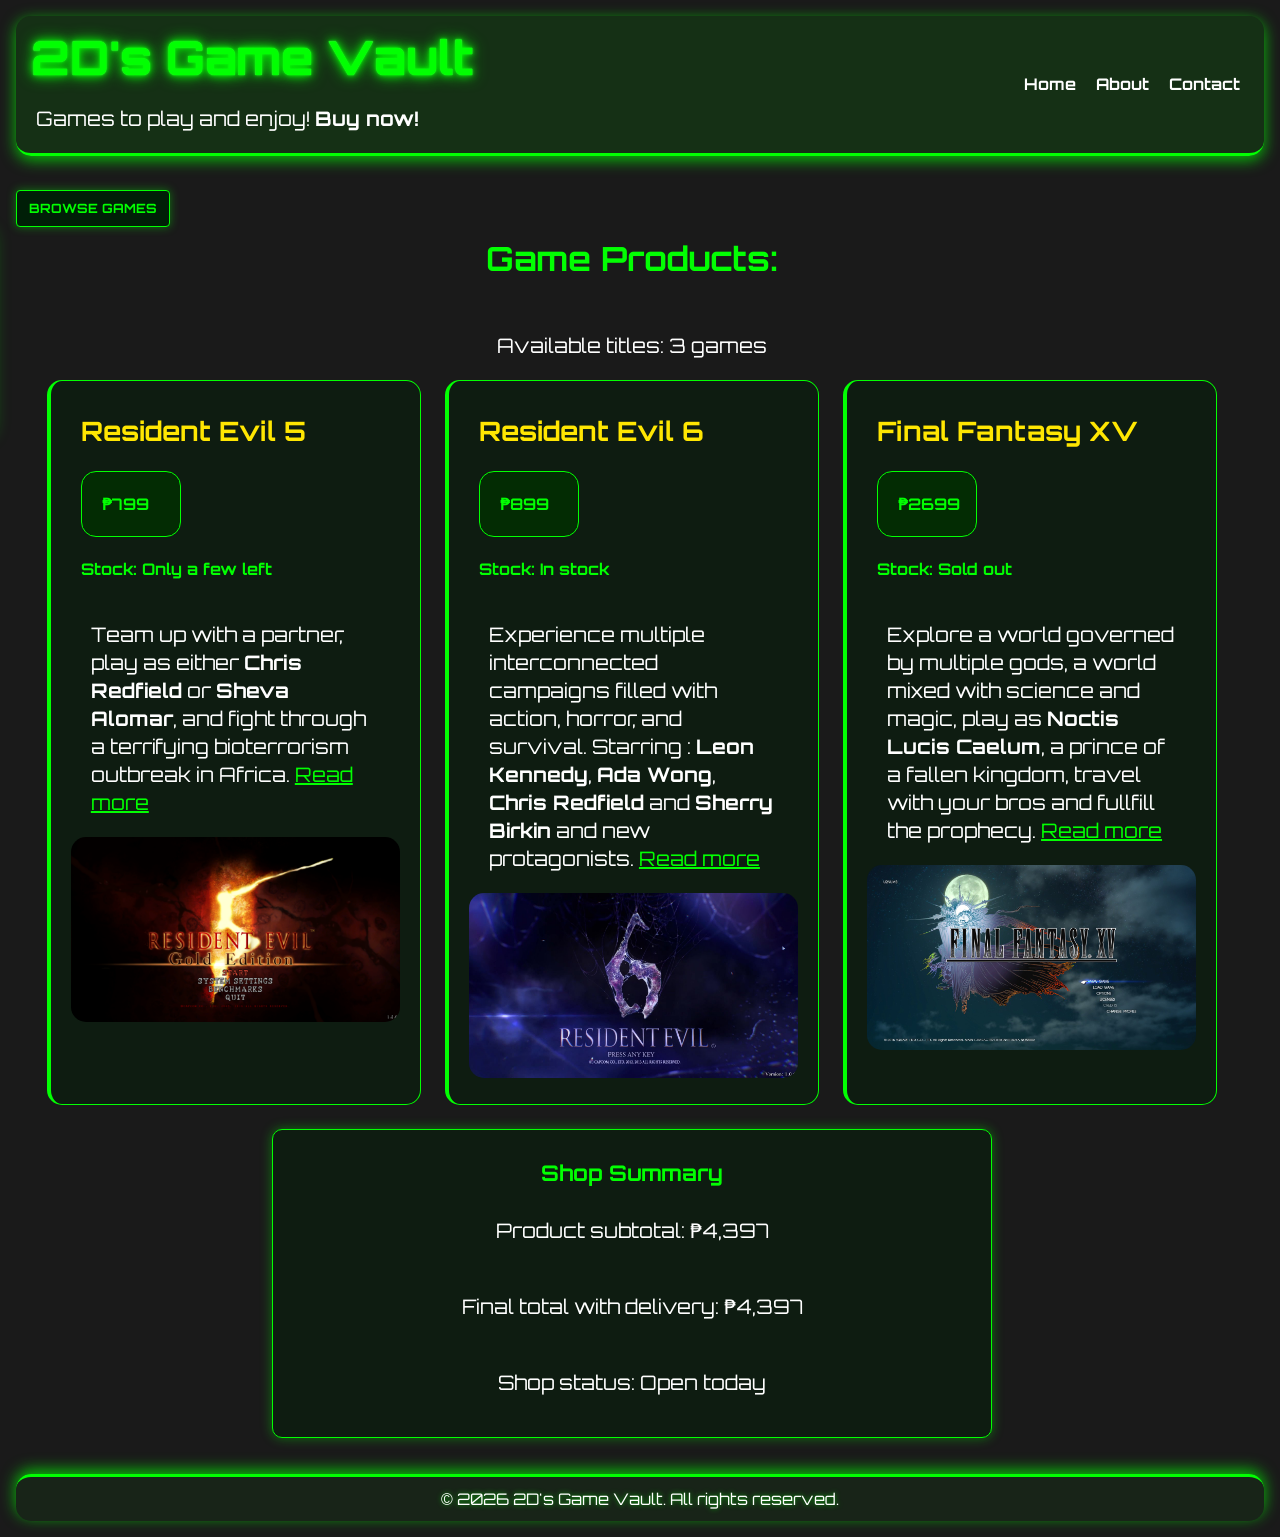
==== commit e9c4ab6e: "add proper layout for js" ====
--- a/index.html
+++ b/index.html
@@ -48,34 +48,39 @@
 <p class="description">Available titles: <span id="product-count"></span></p>
 
 <div class="product-grid">
-<article class="product-card">
+<article class="product-card" data-stock="8">
     <h3>Resident Evil 5</h3>
     <p class="prices">₱799</p>
+    <p class="stock-status">Stock: <span></span></p>
     <p class="description">Team up with a partner, play as either <b>Chris Redfield</b> or <b>Sheva Alomar</b>, and fight through a terrifying bioterrorism outbreak in Africa.    <a href="Products/re5Game.html">Read more</a></p>
 
     <img src="Images/RE5.png" alt="Resident Evil 5 main menu">
 </article>
 
-<article class="product-card">
+<article class="product-card" data-stock="14">
     <h3>Resident Evil 6</h3>
     <p class="prices">₱899</p>
+    <p class="stock-status">Stock: <span></span></p>
     <p class="description">Experience multiple interconnected campaigns filled with action, horror, and survival. Starring : <b>Leon Kennedy</b>, <b>Ada Wong</b>, <b>Chris Redfield</b> and <b>Sherry Birkin</b> and new protagonists.    <a href="Products/re6Game.html">Read more</a></p>
 
     <img src="Images/RE6.jpg" alt="Resident Evil 6 main menu">
 </article>
 
-<article class="product-card">
+<article class="product-card" data-stock="0">
     <h3>Final Fantasy XV</h3>
     <p class="prices">₱2699</p>
+    <p class="stock-status">Stock: <span></span></p>
     <p class="description">Explore a world governed by multiple gods, a world mixed with science and magic, play as <b>Noctis Lucis Caelum</b>, a prince of a fallen kingdom, travel with your bros and fullfill the prophecy.    <a href="Products/FFXVGame.html">Read more</a></p>
 
     <img src="Images/FFXV.jpg" alt="Final Fantasy XV main menu">
 </article>
 </div>
-<p class="description" id="product-subtotal"></p>
-<p class="description">Resident Evil 5 stock: <span id="stock-status"></span></p>
-<p class="description" id="delivery-total"></p>
-<p class="description">Shop status: <span id="shop-status"></span></p>
+<section class="shop-summary" aria-label="Shop summary">
+    <h2>Shop Summary</h2>
+    <p class="description" id="product-subtotal"></p>
+    <p class="description" id="delivery-total"></p>
+    <p class="description">Shop status: <span id="shop-status"></span></p>
+</section>
 </main>
 
 <footer>
--- a/Styles/components.css
+++ b/Styles/components.css
@@ -30,6 +30,34 @@
 .product-card h3 {
     color: #ffe602;
     font-size: 20pt;
+}
+
+.stock-status {
+    margin: 0 0 10px;
+    color: var(--brand-colour);
+    font-weight: bold;
+}
+
+.shop-summary {
+    width: min(95%, 720px);
+    margin: 24px auto 0;
+    padding: 12px 20px;
+    border: 1px solid var(--brand-colour);
+    border-radius: 10px;
+    background-color: #001f0775;
+    box-shadow: 0 0 12px #02ff0266;
+    text-align: center;
+}
+
+.shop-summary h2 {
+    margin: 0;
+    color: var(--brand-colour);
+    font-size: 1.35rem;
+    text-align: center;
+}
+
+.shop-summary .description {
+    margin: 8px 0;
 }
 
 main:has(> section:only-child) {
